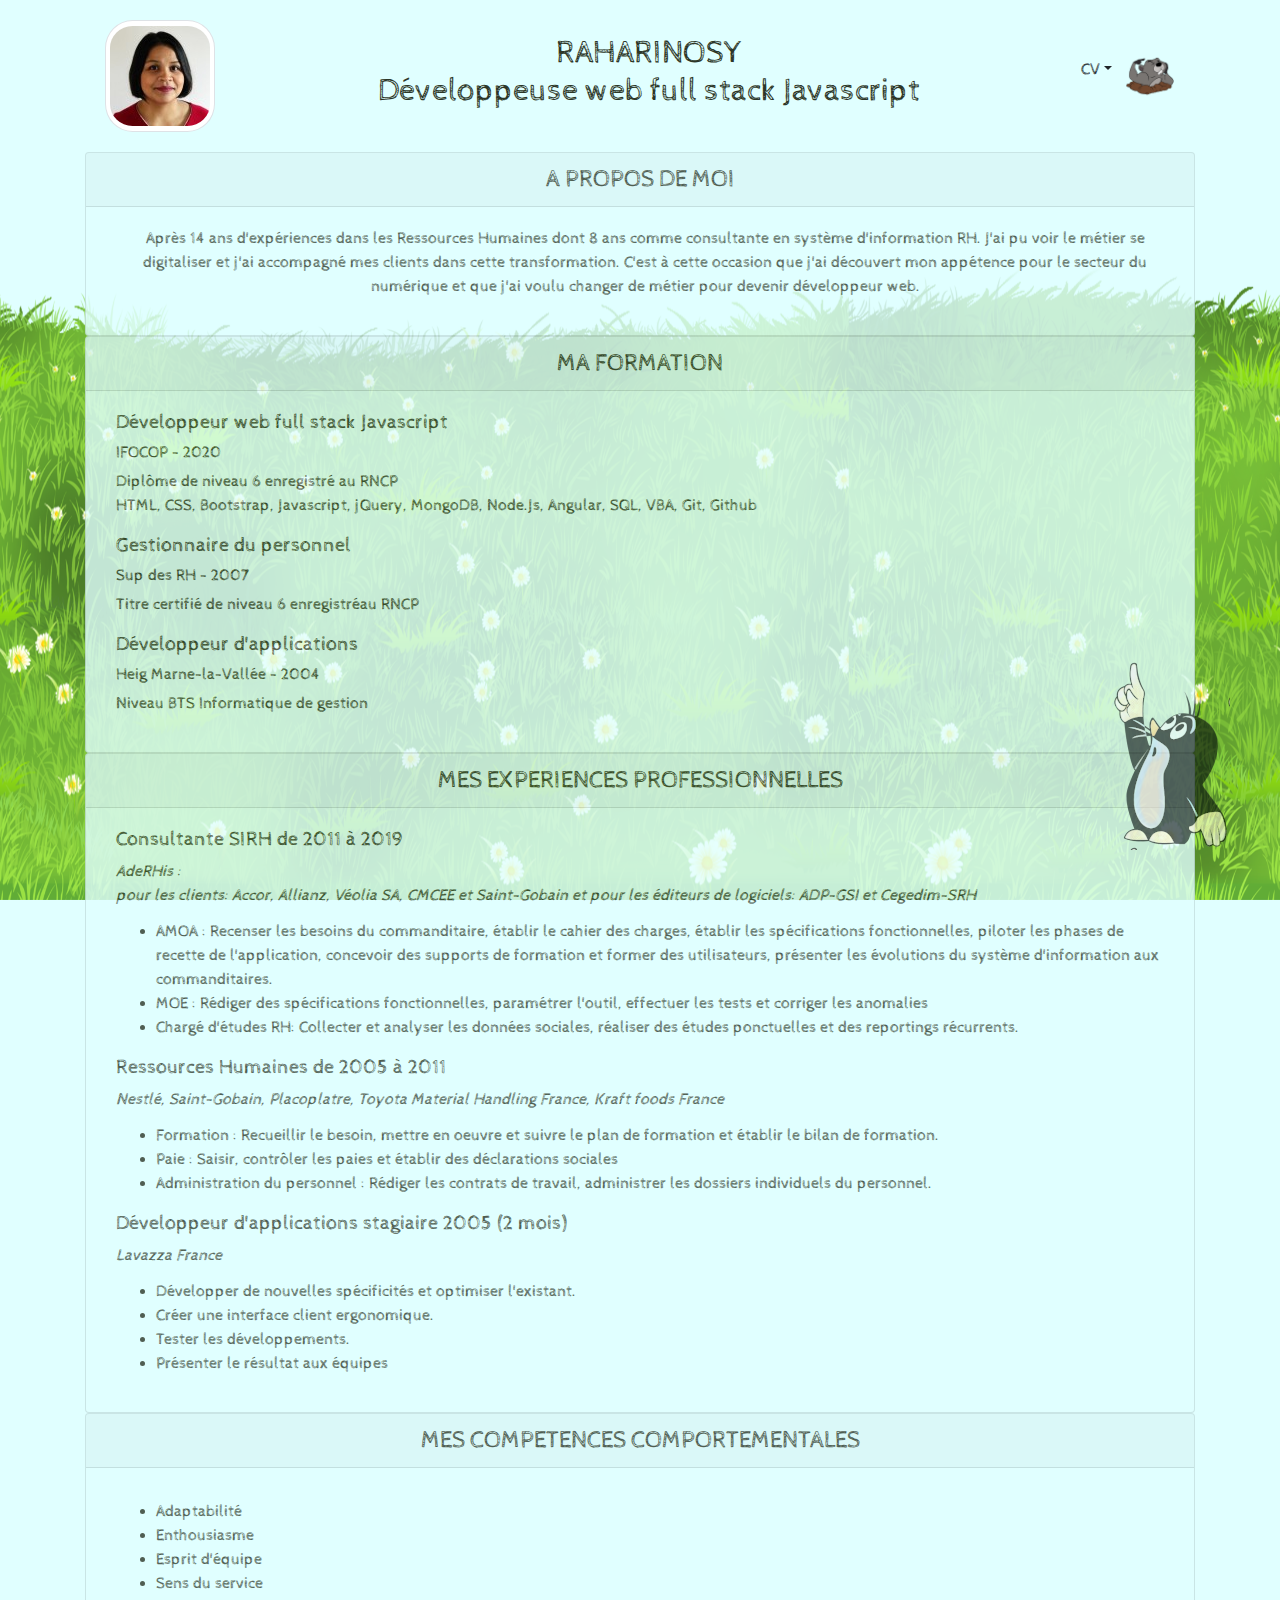
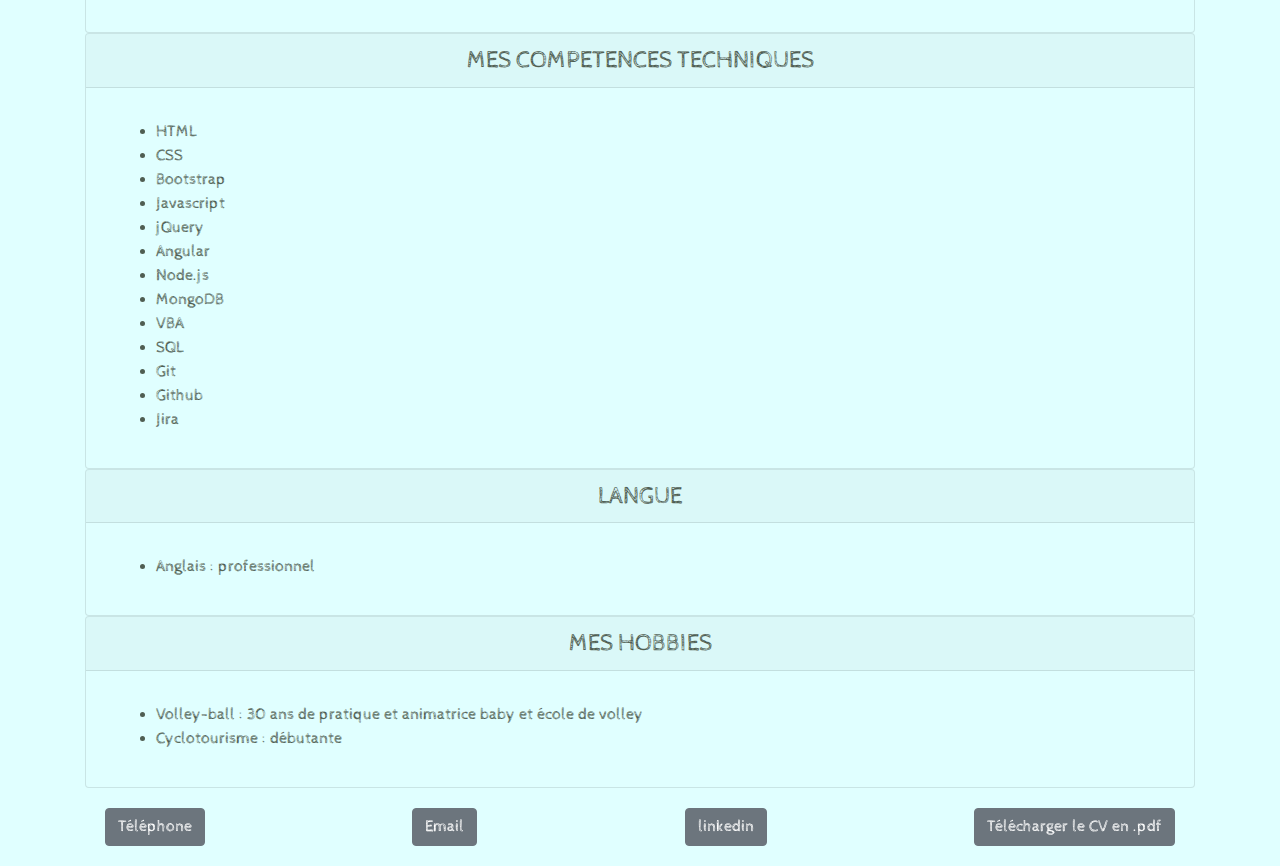
==== cvMichele.html @ b1cad5f1 "ajout scrolltop + maj CV" ====
<!DOCTYPE html>
<html lang="fr">
<head>
    <meta charset="UTF-8">
    <meta name="viewport" content="width=device-width, initial-scale=1.0">
    <title>CV Michèle Raharinosy DIW full stack Javascript</title>
    <!-- chargement CSS -->
    <link rel="stylesheet" href="vendors/bootstrap/css/bootstrap.css">
    <link rel="stylesheet" href="styles.css">
    <link href="https://fonts.googleapis.com/css?family=Cabin+Sketch:400,700&display=swap" rel="stylesheet"> 
    <style>
        .card{
            background-color: lightcyan;
            opacity: 80%;
            width: auto;
        }
        .card-body{
            padding-left: 30px;
        }
        .accordion>.card>.card-header{
            margin-bottom: 12px;
        }
        ul{
            margin-top: 12px;
        }
    </style>
</head>
<body class="cvBody container">
    <header id="cvTop">  
        <nav class="navbar navbar-expand-sm justify-content-between">
            <img src="assets/photo.jpg" id="photoMi" alt="Photo Michèle" class="navbar-brand img-circle img-thumbnail">
            <span class="navbar-text h2 align-top text-center">RAHARINOSY <br>Développeuse web full stack Javascript</span>
                <div class="d-flex">
                    <div class="dropdown">
                            <button type="button" class="btn btn-secondary-outline dropdown-toggle" id="boutonMenuCV" data-toggle="dropdown" aria-haspopup="true" aria-expanded="false">CV</button>
                                <div class="dropdown-menu dropdown-menu-right" aria-labelledby="boutonMenuCV">
                                    <a class="dropdown-item" href="#cvAPropos">A PROPOS</a>
                                    <a class="dropdown-item" href="#cvExperiences">EXPERIENCES</a>
                                    <a class="dropdown-item" href="#cvFormation">FORMATION</a>
                                    <a class="dropdown-item" href="#cvComportement">COMPETENCES COMPORTEMENTALES</a>
                                    <a class="dropdown-item" href="#cvTechniques">COMPETENCES TECHNIQUES</a>
                                    <a class="dropdown-item" href="#cvLangue">LANGUE</a>
                                    <a class="dropdown-item" href="#cvHobbies">HOBBIES</a>
                                </div>
                    </div>
                            <a href="index.html" class="btn link home" title="Page d'accueil"></a>                       
                </div><!--fin div menuNavCv-->
                
        </nav>   
    </header>
    <main>
        <div id="cvAPropos" class="card">
            <h4 class="card-header">A PROPOS DE MOI</h4> 
                <div class="card-body text-center">
                   <p>
                        Après 14 ans d'expériences dans les Ressources Humaines dont 8 ans comme consultante en système d'information RH. J'ai pu voir le métier se digitaliser et j'ai accompagné mes clients dans cette transformation. C'est à cette occasion que j'ai découvert mon appétence pour le secteur du numérique et que j'ai voulu changer de métier pour devenir développeur web. 
                    </p>
                </div><!--Fin card-body A propos-->
        </div><!--fin card A propos-->
        <div id="cvFormation" class="card">
            <h4 class="card-header">MA FORMATION</h4> 
                <div class="card-body">
                    <h5>Développeur web full stack Javascript</h5>
                        <h6>IFOCOP - 2020</h6>
                            <p>
                                Diplôme de niveau 6 enregistré au RNCP <br>
                                HTML, CSS, Bootstrap, Javascript, jQuery, MongoDB, Node.Js, Angular, SQL, VBA, Git, Github 
                            </p> 
                    <h5>Gestionnaire du personnel</h5>
                        <h6>Sup des RH - 2007</h6>
                            <p>
                                Titre certifié de niveau 6 enregistréau RNCP
                            </p>
                    <h5>Développeur d'applications</h5>
                        <h6>Heig Marne-la-Vallée - 2004</h6>
                            <p>
                                Niveau BTS Informatique de gestion
                            </p>
                    </div><!--fin formation-->
                </div><!--fin card-body Formation-->
            
        <div id="cvExperiences"class="card">
            <h4 class="card-header"><a>MES EXPERIENCES PROFESSIONNELLES</a></h4>
                <div class="card-body">
                    <h5>Consultante SIRH de 2011 à 2019</h5>
                        <em>AdeRHis :</em>  <br> 
                        <em>pour les clients: Accor, Allianz, Véolia SA, CMCEE et Saint-Gobain et pour les éditeurs de logiciels: ADP-GSI et Cegedim-SRH</em>
                        <ul>
                            <li>AMOA : Recenser les besoins du commanditaire, établir le cahier des charges, établir les spécifications fonctionnelles, piloter les phases de recette de l'application, concevoir des supports de formation et former des utilisateurs, présenter les évolutions du système d'information aux commanditaires. </li>
                            <li>MOE : Rédiger des spécifications fonctionnelles, paramétrer l'outil, effectuer les tests et corriger les anomalies</li>
                            <li>Chargé d'études RH: Collecter et analyser les données sociales, réaliser des études ponctuelles et des reportings récurrents.</li>
                        </ul>
                    <h5>Ressources Humaines de 2005 à 2011</h5>
                        <em>Nestlé, Saint-Gobain, Placoplatre, Toyota Material Handling France, Kraft foods France</em>
                        <ul>
                            <li>Formation : Recueillir le besoin, mettre en oeuvre et suivre le plan de formation et établir le bilan de formation.</li>
                            <li>Paie : Saisir, contrôler les paies et établir des déclarations sociales</li>
                            <li>Administration du personnel : Rédiger les contrats de travail, administrer les dossiers individuels du personnel.</li>
                        </ul>
                    <h5>Développeur d'applications stagiaire 2005 (2 mois)</h5>
                        <em>Lavazza France</em>
                        <ul>
                            <li>Développer de nouvelles spécificités et optimiser l'existant.</li>
                            <li>Créer une interface client ergonomique.</li>
                            <li>Tester les développements.</li>
                            <li>Présenter le résultat aux équipes</li>
                        </ul>
                </div><!--Fin card-body Experience-->
            </div><!--fin expériences professionnelles-->
        <div id="cvComportement" class="card">
            <h4 class="card-header">MES COMPETENCES COMPORTEMENTALES</h4>
                <div class="card-body">
                    <ul>
                        <li>Adaptabilité</li>
                        <li>Enthousiasme</li>
                        <li>Esprit d'équipe</li>
                        <li>Sens du service</li>
                    </ul>     
                </div><!--Fin card-body Comportement-->
        </div><!--fin compétences comportementales-->
        <div id="cvTechniques" class="card">
            <h4 class="card-header">MES COMPETENCES TECHNIQUES</h4>
                <div class="card-body">
                    <ul>
                        <li>HTML</li>
                        <li>CSS</li>
                        <li>Bootstrap</li>
                        <li>Javascript</li>
                        <li>jQuery</li>
                        <li>Angular</li>
                        <li>Node.js</li>
                        <li>MongoDB</li>
                        <li>VBA</li>
                        <li>SQL</li>
                        <li>Git</li>
                        <li>Github</li>
                        <li>Jira</li>
                    </ul>
                </div><!--Fin card-body technique-->
        </div><!--fin compétences techniques-->
        <div id="cvLangue" class="card">
            <h4 class="card-header">LANGUE</h4>
                <div class="card-body">
                    <ul>
                        <li>Anglais : professionnel</li>
                    </ul>
                </div><!--fin card-body langue-->
        </div><!--fin langue--> 
        <div id="cvHobbies" class="card">
            <h4 class="card-header">MES HOBBIES</h4>
                <div class="card-body">
                    <ul>
                        <li>Volley-ball : 30 ans de pratique et animatrice baby et école de volley</li>
                        <li>Cyclotourisme : débutante</li>
                    </ul>
                </div><!--fin card-body hobbies-->
        </div><!--fin hobbies--> 
    <a class="toTop" id="toTop" href="#cvTop"></a>
    </main>
    <footer>
        <nav class="navbar navbar-expand-sm justify-content-between">
            <a href="+33612273312" class="btn btn-secondary">Téléphone</a>
            <a href="mailto:mraharinosy@gmail.com" class="btn btn-secondary">Email</a>
            <a href="https://www.linkedin.com/in/michèle-raharinosy/" target= "_blank" class="btn btn-secondary">linkedin</a>
            <a href="assets/Raharinosy-Michèle-cvDevJS.pdf" download="" class="btn btn-secondary">Télécharger le CV en .pdf</a>
        </nav>
    </footer>
     <!-- chargement autres doc source -->
     <script src="vendors/jQuery/jquery-3.4.1.js"></script>
     <script src="vendors/bootstrap/js/bootstrap.js"></script>
     <script src="script.js"></script>
     <script>
       
     </script>
</body>
</html>
---- styles.css ----
/* style propre à la page */
body{
    font-family: 'Cabin Sketch', cursive;
    color: rgb(44, 54, 39);
    background-color:lightcyan; 
    background-image: url("assets/paysage.png");
    background-position:  top;
    background-size: cover;
    background-repeat:  round;
    background-origin:  border-box;
    background-clip:  border-box;
    background-attachment: fixed;
    }
a{
    color: #4e4e4e;
    font-family: 'Cabin Sketch', cursive;
}
a:hover{
    color:#b44981;
}
#barreJeu{
    min-height: 325px;
}
.boutonCv.btn-primary {
    color: transparent;
    background-color:transparent;
    border-color: transparent;
  }
  
.boutonCv.btn-primary:hover {
    color: #fff;
    background-color:transparent;
    border-color: #6c757d;
    font-size: x-small;
  }
.card{
    background-color: transparent;
    width: 300px;
}
/* .card-header{
    transition: .3s transform ease-in-out;
}
.card-header .collapsed {
    transform: rotate(90deg);
  } */
.home{
    display: inline-block;
    width: 50px;
    height: 50px;
    vertical-align: middle;
    content: "";
    background: no-repeat center center;
    background-size: 100% 100%;
    background-image: url("assets/taupeHome2.png");
}
h4{
    text-align: center;
}
#espaceJeu{
    margin-top: 50px;
    position: sticky;
}
#contactMe{
    color: #fff;
    font-size: initial;
    font-weight: lighter;
}
#photoMi{
    border-radius: 25%;
}
.jumbotron{
    color:#555555;
    background-color: transparent;
}
.logoTaupe.img-thumbnail{
    padding: 0,9;
    max-width: 30%;
}
.navbar{
    padding: 20px 20px;
}
.navbar-brand{
    white-space: inherit;
}
.navbar-text{
    text-justify: none;
}
.toTop{
    content: "";
    position: fixed;
    bottom: 50px;
    right: 50px;
    width: 116px;
    height: 188px;
    background: url("assets/scrolltop-mini.png");
    opacity: 0.6;

}
.trou{
    position: relative;
    display: inline-block;
    box-sizing: content-box;
    width: 180px;
    height: 134px;
}
.trou img{
    display: block;
    position:  absolute;
    top: 0; 
    left: 0;
    z-index: 20;
}
.trou img.step0 { z-index: 10; }
.trou img.step1 { z-index: 11; }
.trou img.step2 { z-index: 12; }
.trou img.step3 { z-index: 13; }
.trou img.step4 { z-index: 14; }
.trou img.step5 { z-index: 15; }

.anim{
    visibility: hidden;
    transition: visibility 0.10s;
}
.test:hover .anim {
    visibility: visible ;
    }
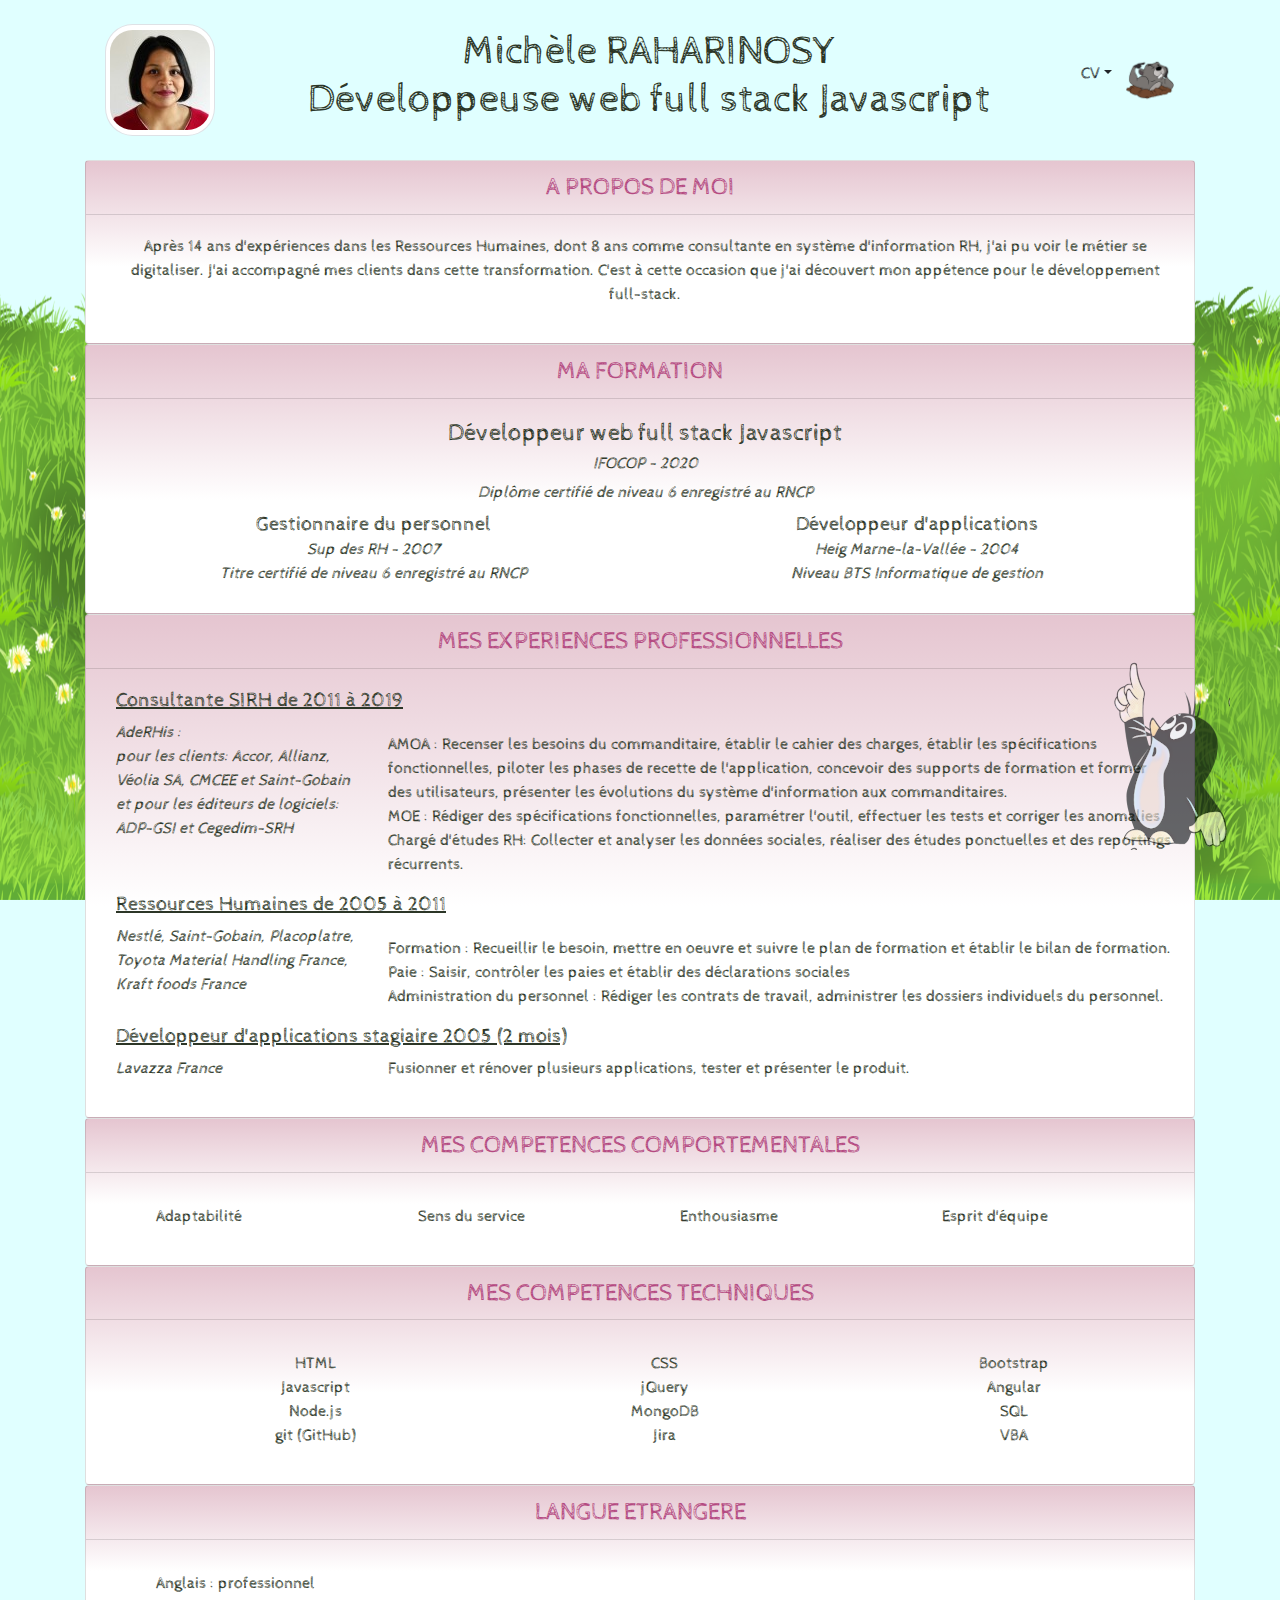
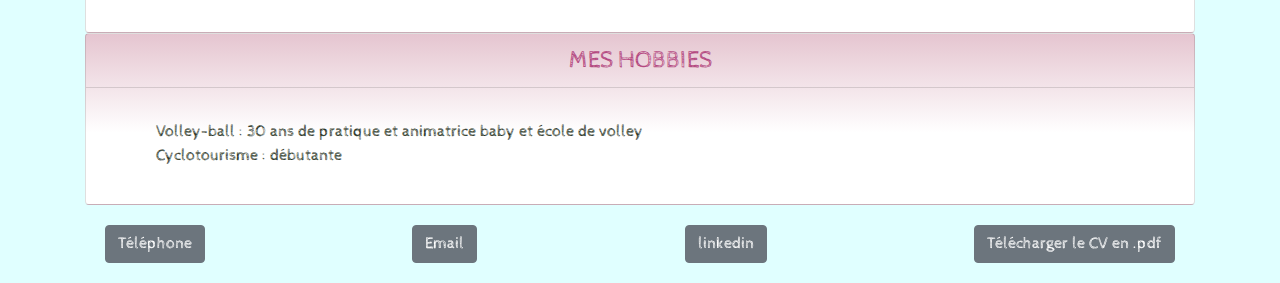
==== commit 402beea8: "maj CV" ====
--- a/cvMichele.html
+++ b/cvMichele.html
@@ -10,8 +10,7 @@
     <link href="https://fonts.googleapis.com/css?family=Cabin+Sketch:400,700&display=swap" rel="stylesheet"> 
     <style>
         .card{
-            background-color: lightcyan;
-            opacity: 80%;
+            background: linear-gradient(0deg, rgba(255,255,255,1) 42%, rgba(229,197,208,1) 100%);
             width: auto;
         }
         .card-body{
@@ -22,149 +21,140 @@
         }
         ul{
             margin-top: 12px;
-        }
+        }     
     </style>
 </head>
 <body class="cvBody container">
-    <header id="cvTop">  
-        <nav class="navbar navbar-expand-sm justify-content-between">
-            <img src="assets/photo.jpg" id="photoMi" alt="Photo Michèle" class="navbar-brand img-circle img-thumbnail">
-            <span class="navbar-text h2 align-top text-center">RAHARINOSY <br>Développeuse web full stack Javascript</span>
-                <div class="d-flex">
-                    <div class="dropdown">
-                            <button type="button" class="btn btn-secondary-outline dropdown-toggle" id="boutonMenuCV" data-toggle="dropdown" aria-haspopup="true" aria-expanded="false">CV</button>
-                                <div class="dropdown-menu dropdown-menu-right" aria-labelledby="boutonMenuCV">
-                                    <a class="dropdown-item" href="#cvAPropos">A PROPOS</a>
-                                    <a class="dropdown-item" href="#cvExperiences">EXPERIENCES</a>
-                                    <a class="dropdown-item" href="#cvFormation">FORMATION</a>
-                                    <a class="dropdown-item" href="#cvComportement">COMPETENCES COMPORTEMENTALES</a>
-                                    <a class="dropdown-item" href="#cvTechniques">COMPETENCES TECHNIQUES</a>
-                                    <a class="dropdown-item" href="#cvLangue">LANGUE</a>
-                                    <a class="dropdown-item" href="#cvHobbies">HOBBIES</a>
+        <header id="cvTop">  
+            <nav class="navbar navbar-expand-sm justify-content-between">
+                <img src="assets/photo.jpg" id="photoMi" alt="Photo Michèle" class="navbar-brand img-circle img-thumbnail">
+                <h1 class="navbar-text align-top text-center">Michèle RAHARINOSY <br>Développeuse web full stack Javascript</h1>
+                    <div class="d-flex">
+                        <div class="dropdown">
+                                <button type="button" class="btn btn-secondary-outline dropdown-toggle" id="boutonMenuCV" data-toggle="dropdown" aria-haspopup="true" aria-expanded="false">CV</button>
+                                    <div class="dropdown-menu dropdown-menu-right" aria-labelledby="boutonMenuCV">
+                                        <a class="dropdown-item" href="#cvAPropos">A PROPOS</a>
+                                        <a class="dropdown-item" href="#cvExperiences">EXPERIENCES</a>
+                                        <a class="dropdown-item" href="#cvFormation">FORMATION</a>
+                                        <a class="dropdown-item" href="#cvComportement">COMPETENCES COMPORTEMENTALES</a>
+                                        <a class="dropdown-item" href="#cvTechniques">COMPETENCES TECHNIQUES</a>
+                                        <a class="dropdown-item" href="#cvLangue">LANGUE</a>
+                                        <a class="dropdown-item" href="#cvHobbies">HOBBIES</a>
+                                    </div>
+                        </div>
+                                <a href="index.html" class="btn link home" title="Page d'accueil"></a>  
+                    </div><!--fin div menuNavCv-->                     
+                </nav> 
+        </header>
+        <main>
+            <div id="cvAPropos" class="card">       
+                <h4 class="card-header">A PROPOS DE MOI</h4>
+                        <div class="card-body text-center">
+                            <p>
+                                Après 14 ans d'expériences dans les Ressources Humaines, dont 8 ans comme consultante en système d'information RH, j'ai pu voir le métier se digitaliser. J'ai accompagné mes clients dans cette transformation. C'est à cette occasion que j'ai découvert mon appétence pour le développement full-stack.</em>  
+                        </p>               
+            </div><!--Fin card-body A propos-->
+            </div><!--fin card A propos-->
+            <div id="cvFormation" class="card">
+                <h4 class="card-header">MA FORMATION</h4> 
+                <div class="card-body row">
+                        <h4 class="col-12 text-center">Développeur web full stack Javascript<br>
+                            <em class="h6">IFOCOP - 2020 <br>Diplôme certifié de niveau 6 enregistré au RNCP</em></h4>
+                        <h4 class="col-6 h5 text-center">Gestionnaire du personnel
+                            <br><em class="h6">Sup des RH - 2007<br>Titre certifié de niveau 6 enregistré au RNCP</em></h4>
+                        <h4 class="col-6 h5 text-center">Développeur d'applications<br>
+                                    <em class="h6">Heig Marne-la-Vallée - 2004<br>Niveau BTS Informatique de gestion</em></h4>
+                </div><!--fin card-body formation-->
+            </div><!--fin card Formation-->
+
+                    <div id="cvExperiences"class="card">
+                        <h4 class="card-header"><a>MES EXPERIENCES PROFESSIONNELLES</a></h4>
+                            <div class="card-body">
+                                <div class="d-flex row">
+                                        <h5 class="col-12">Consultante SIRH de 2011 à 2019</h5>
+                                        <div class="card-body-items col-3">
+                                            <em>AdeRHis :</em>  <br> 
+                                            <em>pour les clients: Accor, Allianz, Véolia SA, CMCEE et Saint-Gobain et pour les éditeurs de logiciels: ADP-GSI et Cegedim-SRH</em>
+                                        </div>
+                                            <ul class="col-9 align-top">
+                                                <li>AMOA : Recenser les besoins du commanditaire, établir le cahier des charges, établir les spécifications fonctionnelles, piloter les phases de recette de l'application, concevoir des supports de formation et former des utilisateurs, présenter les évolutions du système d'information aux commanditaires. </li>
+                                                <li>MOE : Rédiger des spécifications fonctionnelles, paramétrer l'outil, effectuer les tests et corriger les anomalies</li>
+                                                <li>Chargé d'études RH: Collecter et analyser les données sociales, réaliser des études ponctuelles et des reportings récurrents.</li>
+                                            </ul>     
+                                </div><!--fin row consulting-->
+                                <div class="row">
+                                    <h5 class="col-12">Ressources Humaines de 2005 à 2011</h5>
+                                        <em class="col-3">Nestlé, Saint-Gobain, Placoplatre, Toyota Material Handling France, Kraft foods France</em>
+                                        <ul class="col-9">
+                                            <li>Formation : Recueillir le besoin, mettre en oeuvre et suivre le plan de formation et établir le bilan de formation.</li>
+                                            <li>Paie : Saisir, contrôler les paies et établir des déclarations sociales</li>
+                                            <li>Administration du personnel : Rédiger les contrats de travail, administrer les dossiers individuels du personnel.</li>
+                                        </ul>   
+                                </div><!--fin row RH-->
+                                <div class="row">
+                                    <h5 class="col-12">Développeur d'applications stagiaire 2005 (2 mois)</h5>
+                                    <em class="col-3">Lavazza France</em>
+                                        <p class="col-9">Fusionner et rénover plusieurs applications, tester et présenter le produit.</p>
                                 </div>
-                    </div>
-                            <a href="index.html" class="btn link home" title="Page d'accueil"></a>                       
-                </div><!--fin div menuNavCv-->
-                
-        </nav>   
-    </header>
-    <main>
-        <div id="cvAPropos" class="card">
-            <h4 class="card-header">A PROPOS DE MOI</h4> 
-                <div class="card-body text-center">
-                   <p>
-                        Après 14 ans d'expériences dans les Ressources Humaines dont 8 ans comme consultante en système d'information RH. J'ai pu voir le métier se digitaliser et j'ai accompagné mes clients dans cette transformation. C'est à cette occasion que j'ai découvert mon appétence pour le secteur du numérique et que j'ai voulu changer de métier pour devenir développeur web. 
-                    </p>
-                </div><!--Fin card-body A propos-->
-        </div><!--fin card A propos-->
-        <div id="cvFormation" class="card">
-            <h4 class="card-header">MA FORMATION</h4> 
-                <div class="card-body">
-                    <h5>Développeur web full stack Javascript</h5>
-                        <h6>IFOCOP - 2020</h6>
-                            <p>
-                                Diplôme de niveau 6 enregistré au RNCP <br>
-                                HTML, CSS, Bootstrap, Javascript, jQuery, MongoDB, Node.Js, Angular, SQL, VBA, Git, Github 
-                            </p> 
-                    <h5>Gestionnaire du personnel</h5>
-                        <h6>Sup des RH - 2007</h6>
-                            <p>
-                                Titre certifié de niveau 6 enregistréau RNCP
-                            </p>
-                    <h5>Développeur d'applications</h5>
-                        <h6>Heig Marne-la-Vallée - 2004</h6>
-                            <p>
-                                Niveau BTS Informatique de gestion
-                            </p>
-                    </div><!--fin formation-->
-                </div><!--fin card-body Formation-->
-            
-        <div id="cvExperiences"class="card">
-            <h4 class="card-header"><a>MES EXPERIENCES PROFESSIONNELLES</a></h4>
-                <div class="card-body">
-                    <h5>Consultante SIRH de 2011 à 2019</h5>
-                        <em>AdeRHis :</em>  <br> 
-                        <em>pour les clients: Accor, Allianz, Véolia SA, CMCEE et Saint-Gobain et pour les éditeurs de logiciels: ADP-GSI et Cegedim-SRH</em>
+                            </div><!--Fin card-body Experience-->
+                    </div><!--fin expériences professionnelles-->
+            <div id="cvComportement" class="card">
+                <h4 class="card-header">MES COMPETENCES COMPORTEMENTALES</h4>
+                    <div class="card-body">
+                        <ul class="row">
+                                <li class="col-3">Adaptabilité</li>
+                                <li class="col-3">Sens du service</li>
+                                <li class="col-3">Enthousiasme</li>
+                                <li class="col-3">Esprit d'équipe</li>
+                        </ul>
+                    </div><!--Fin card-body Comportement-->
+            </div><!--fin compétences comportementales-->
+            <div id="cvTechniques" class="card">
+                <h4 class="card-header">MES COMPETENCES TECHNIQUES</h4>
+                    <div class="card-body">
+                        <ul class ="row">
+                            <li class="col-4 text-center">HTML</li>
+                            <li class="col-4 text-center">CSS</li>
+                            <li class="col-4 text-center">Bootstrap</li>
+                            <li class="col-4 text-center">Javascript</li>
+                            <li class="col-4 text-center">jQuery</li>
+                            <li class="col-4 text-center">Angular</li>
+                            <li class="col-4 text-center">Node.js</li>
+                            <li class="col-4 text-center">MongoDB</li>
+                            <li class="col-4 text-center">SQL</li>
+                            <li class="col-4 text-center">git (GitHub)</li>
+                            <li class="col-4 text-center">Jira</li>
+                            <li class="col-4 text-center">VBA</li>
+                        </ul>
+                    </div><!--Fin card-body technique-->
+            </div><!--fin compétences techniques-->
+            <div id="cvLangue" class="card">
+                <h4 class="card-header">LANGUE ETRANGERE</h4>
+                    <div class="card-body">
                         <ul>
-                            <li>AMOA : Recenser les besoins du commanditaire, établir le cahier des charges, établir les spécifications fonctionnelles, piloter les phases de recette de l'application, concevoir des supports de formation et former des utilisateurs, présenter les évolutions du système d'information aux commanditaires. </li>
-                            <li>MOE : Rédiger des spécifications fonctionnelles, paramétrer l'outil, effectuer les tests et corriger les anomalies</li>
-                            <li>Chargé d'études RH: Collecter et analyser les données sociales, réaliser des études ponctuelles et des reportings récurrents.</li>
+                            <li>Anglais : professionnel</li>
                         </ul>
-                    <h5>Ressources Humaines de 2005 à 2011</h5>
-                        <em>Nestlé, Saint-Gobain, Placoplatre, Toyota Material Handling France, Kraft foods France</em>
+                    </div><!--fin card-body langue-->
+            </div><!--fin langue--> 
+            <div id="cvHobbies" class="card">
+                <h4 class="card-header">MES HOBBIES</h4>
+                    <div class="card-body">
                         <ul>
-                            <li>Formation : Recueillir le besoin, mettre en oeuvre et suivre le plan de formation et établir le bilan de formation.</li>
-                            <li>Paie : Saisir, contrôler les paies et établir des déclarations sociales</li>
-                            <li>Administration du personnel : Rédiger les contrats de travail, administrer les dossiers individuels du personnel.</li>
+                            <li>Volley-ball : 30 ans de pratique et animatrice baby et école de volley</li>
+                            <li>Cyclotourisme : débutante</li>
                         </ul>
-                    <h5>Développeur d'applications stagiaire 2005 (2 mois)</h5>
-                        <em>Lavazza France</em>
-                        <ul>
-                            <li>Développer de nouvelles spécificités et optimiser l'existant.</li>
-                            <li>Créer une interface client ergonomique.</li>
-                            <li>Tester les développements.</li>
-                            <li>Présenter le résultat aux équipes</li>
-                        </ul>
-                </div><!--Fin card-body Experience-->
-            </div><!--fin expériences professionnelles-->
-        <div id="cvComportement" class="card">
-            <h4 class="card-header">MES COMPETENCES COMPORTEMENTALES</h4>
-                <div class="card-body">
-                    <ul>
-                        <li>Adaptabilité</li>
-                        <li>Enthousiasme</li>
-                        <li>Esprit d'équipe</li>
-                        <li>Sens du service</li>
-                    </ul>     
-                </div><!--Fin card-body Comportement-->
-        </div><!--fin compétences comportementales-->
-        <div id="cvTechniques" class="card">
-            <h4 class="card-header">MES COMPETENCES TECHNIQUES</h4>
-                <div class="card-body">
-                    <ul>
-                        <li>HTML</li>
-                        <li>CSS</li>
-                        <li>Bootstrap</li>
-                        <li>Javascript</li>
-                        <li>jQuery</li>
-                        <li>Angular</li>
-                        <li>Node.js</li>
-                        <li>MongoDB</li>
-                        <li>VBA</li>
-                        <li>SQL</li>
-                        <li>Git</li>
-                        <li>Github</li>
-                        <li>Jira</li>
-                    </ul>
-                </div><!--Fin card-body technique-->
-        </div><!--fin compétences techniques-->
-        <div id="cvLangue" class="card">
-            <h4 class="card-header">LANGUE</h4>
-                <div class="card-body">
-                    <ul>
-                        <li>Anglais : professionnel</li>
-                    </ul>
-                </div><!--fin card-body langue-->
-        </div><!--fin langue--> 
-        <div id="cvHobbies" class="card">
-            <h4 class="card-header">MES HOBBIES</h4>
-                <div class="card-body">
-                    <ul>
-                        <li>Volley-ball : 30 ans de pratique et animatrice baby et école de volley</li>
-                        <li>Cyclotourisme : débutante</li>
-                    </ul>
-                </div><!--fin card-body hobbies-->
-        </div><!--fin hobbies--> 
-    <a class="toTop" id="toTop" href="#cvTop"></a>
-    </main>
-    <footer>
-        <nav class="navbar navbar-expand-sm justify-content-between">
-            <a href="+33612273312" class="btn btn-secondary">Téléphone</a>
-            <a href="mailto:mraharinosy@gmail.com" class="btn btn-secondary">Email</a>
-            <a href="https://www.linkedin.com/in/michèle-raharinosy/" target= "_blank" class="btn btn-secondary">linkedin</a>
-            <a href="assets/Raharinosy-Michèle-cvDevJS.pdf" download="" class="btn btn-secondary">Télécharger le CV en .pdf</a>
-        </nav>
-    </footer>
+                    </div><!--fin card-body hobbies-->
+            </div><!--fin hobbies--> 
+        <a class="toTop" id="toTop" href="#cvTop"></a>
+        </main>
+        <footer>
+            <nav class="navbar navbar-expand-sm justify-content-between">
+                <a href="+33612273312" class="btn btn-secondary">Téléphone</a>
+                <a href="mailto:mraharinosy@gmail.com" class="btn btn-secondary">Email</a>
+                <a href="https://www.linkedin.com/in/michèle-raharinosy/" target= "_blank" class="btn btn-secondary">linkedin</a>
+                <a href="assets/Raharinosy-Michèle-cvDevJS.pdf" download="" class="btn btn-secondary">Télécharger le CV en .pdf</a>
+            </nav>
+        </footer>
      <!-- chargement autres doc source -->
      <script src="vendors/jQuery/jquery-3.4.1.js"></script>
      <script src="vendors/bootstrap/js/bootstrap.js"></script>
--- a/styles.css
+++ b/styles.css
@@ -37,12 +37,17 @@
     background-color: transparent;
     width: 300px;
 }
-/* .card-header{
-    transition: .3s transform ease-in-out;
+h5{
+    text-decoration: underline;
 }
-.card-header .collapsed {
-    transform: rotate(90deg);
-  } */
+.card-body-items{
+    align-items: stretch;
+}
+.card-header{
+    color:#b44981;
+    background-color:transparent;
+
+}
 .home{
     display: inline-block;
     width: 50px;
@@ -71,6 +76,9 @@
 .jumbotron{
     color:#555555;
     background-color: transparent;
+}
+ul li{
+    list-style: none;
 }
 .logoTaupe.img-thumbnail{
     padding: 0,9;
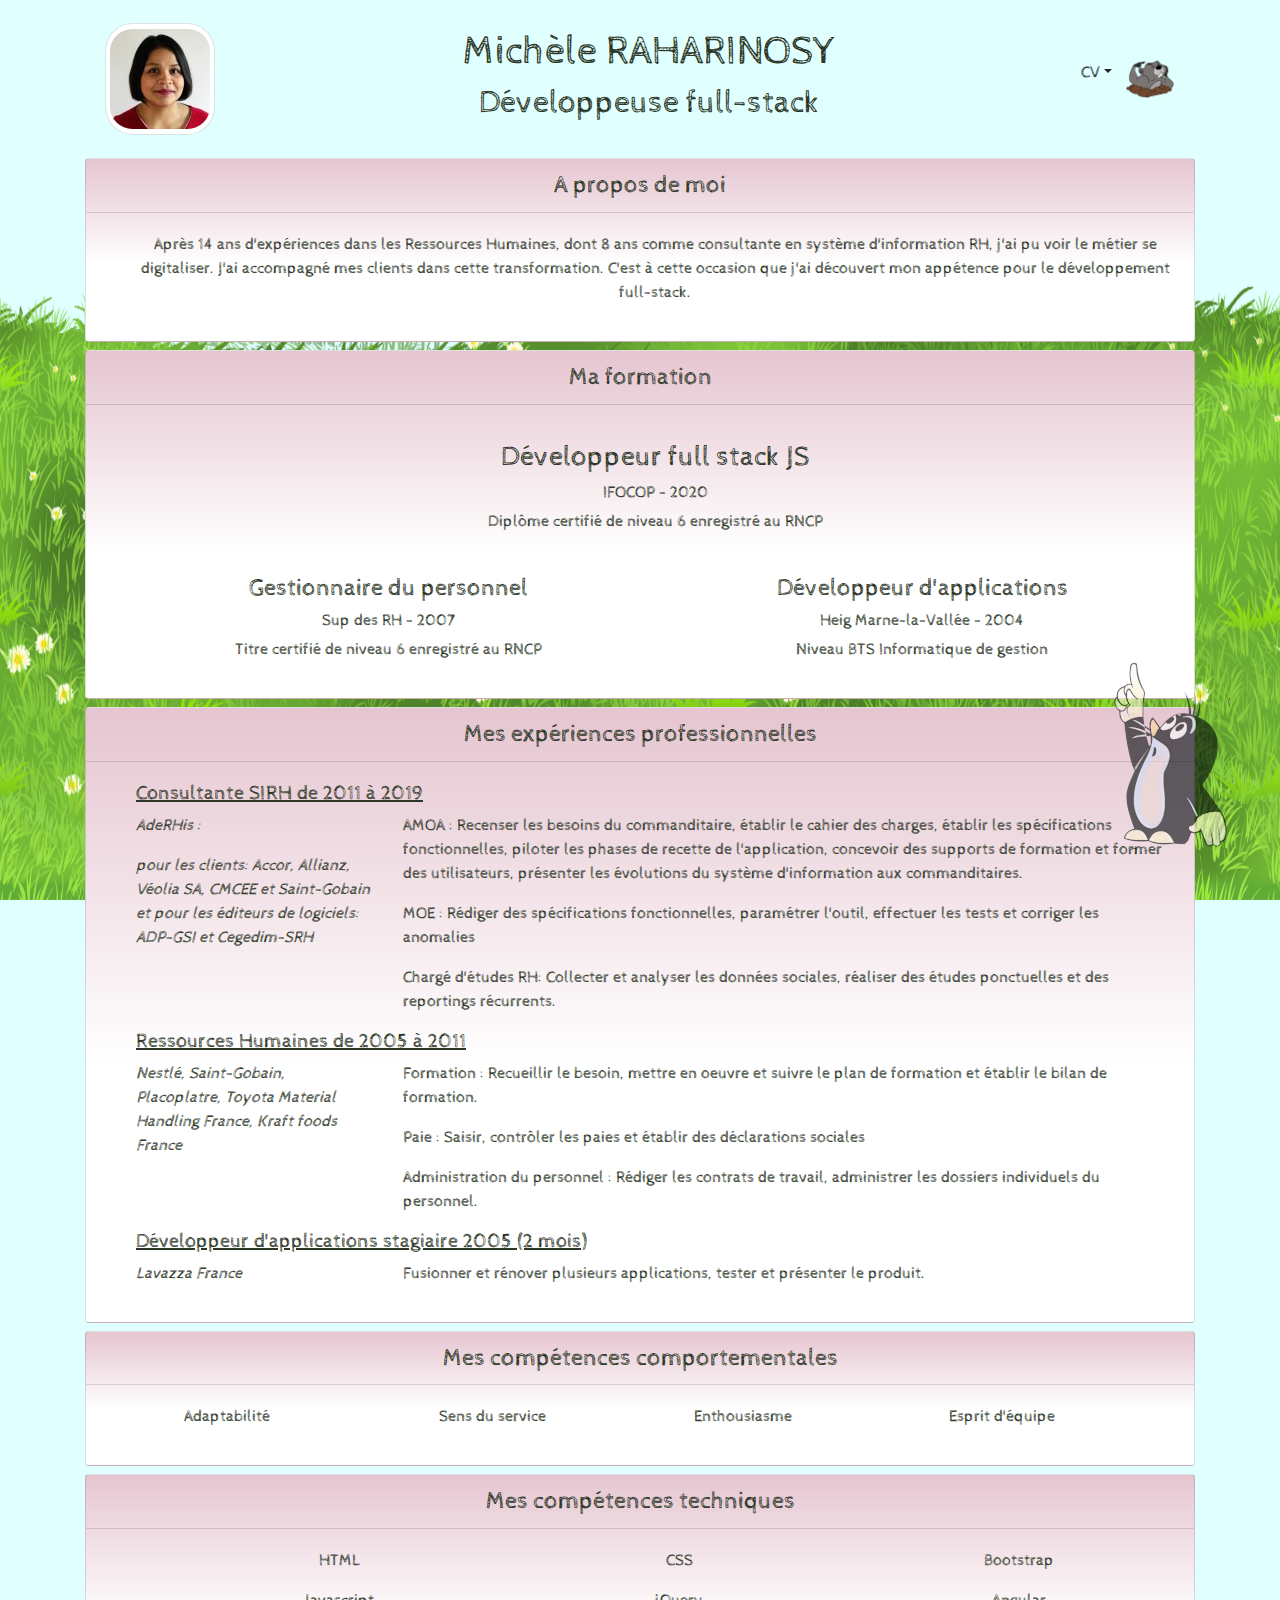
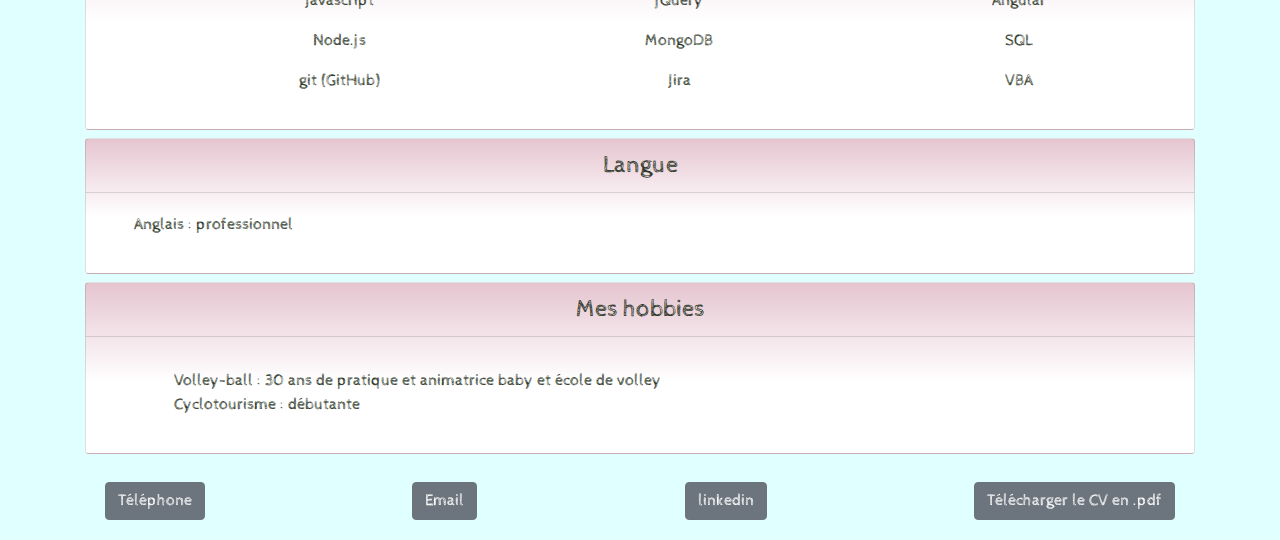
==== commit b6b9f1a2: "nettoyage code CV" ====
--- a/cvMichele.html
+++ b/cvMichele.html
@@ -12,12 +12,10 @@
         .card{
             background: linear-gradient(0deg, rgba(255,255,255,1) 42%, rgba(229,197,208,1) 100%);
             width: auto;
+            margin-bottom: 0.5rem;
         }
         .card-body{
-            padding-left: 30px;
-        }
-        .accordion>.card>.card-header{
-            margin-bottom: 12px;
+            padding-left: 50px;
         }
         ul{
             margin-top: 12px;
@@ -28,7 +26,10 @@
         <header id="cvTop">  
             <nav class="navbar navbar-expand-sm justify-content-between">
                 <img src="assets/photo.jpg" id="photoMi" alt="Photo Michèle" class="navbar-brand img-circle img-thumbnail">
-                <h1 class="navbar-text align-top text-center">Michèle RAHARINOSY <br>Développeuse web full stack Javascript</h1>
+                <div class="navbar-text align-top text-center">
+                    <h1 >Michèle RAHARINOSY</h1>
+                    <h2>Développeuse full-stack</h2>
+                </div>
                     <div class="d-flex">
                         <div class="dropdown">
                                 <button type="button" class="btn btn-secondary-outline dropdown-toggle" id="boutonMenuCV" data-toggle="dropdown" aria-haspopup="true" aria-expanded="false">CV</button>
@@ -48,48 +49,60 @@
         </header>
         <main>
             <div id="cvAPropos" class="card">       
-                <h4 class="card-header">A PROPOS DE MOI</h4>
+                <h4 class="card-header">A propos de moi</h4>
                         <div class="card-body text-center">
                             <p>
-                                Après 14 ans d'expériences dans les Ressources Humaines, dont 8 ans comme consultante en système d'information RH, j'ai pu voir le métier se digitaliser. J'ai accompagné mes clients dans cette transformation. C'est à cette occasion que j'ai découvert mon appétence pour le développement full-stack.</em>  
-                        </p>               
+                                Après 14 ans d'expériences dans les Ressources Humaines, dont 8 ans comme consultante en système d'information RH, j'ai pu voir le métier se digitaliser. J'ai accompagné mes clients dans cette transformation. C'est à cette occasion que j'ai découvert mon appétence pour le développement full-stack. 
+                            </p>               
             </div><!--Fin card-body A propos-->
             </div><!--fin card A propos-->
             <div id="cvFormation" class="card">
-                <h4 class="card-header">MA FORMATION</h4> 
+                <h4 class="card-header">Ma formation</h4> 
                 <div class="card-body row">
-                        <h4 class="col-12 text-center">Développeur web full stack Javascript<br>
-                            <em class="h6">IFOCOP - 2020 <br>Diplôme certifié de niveau 6 enregistré au RNCP</em></h4>
-                        <h4 class="col-6 h5 text-center">Gestionnaire du personnel
-                            <br><em class="h6">Sup des RH - 2007<br>Titre certifié de niveau 6 enregistré au RNCP</em></h4>
-                        <h4 class="col-6 h5 text-center">Développeur d'applications<br>
-                                    <em class="h6">Heig Marne-la-Vallée - 2004<br>Niveau BTS Informatique de gestion</em></h4>
+                        <div class="col-12 text-center">
+                            <p>
+                                <h3 >Développeur full stack JS</h3>
+                                <h6>IFOCOP - 2020 </h6>
+                                <p>Diplôme certifié de niveau 6 enregistré au RNCP</p>
+                            </p>
+                        </div>
+                        <div class="col-6 text-center pt-4">
+                            <h4 >Gestionnaire du personnel</h4>
+                            <h6>Sup des RH - 2007</h6>
+                            <p>Titre certifié de niveau 6 enregistré au RNCP</p>
+                        </div>
+                        <div class="col-6 text-center pt-4">
+                            <h4 >Développeur d'applications</h4>
+                            <h6>Heig Marne-la-Vallée - 2004</h6>
+                            <p>Niveau BTS Informatique de gestion</p>
+                        </div>
+                        
                 </div><!--fin card-body formation-->
             </div><!--fin card Formation-->
 
                     <div id="cvExperiences"class="card">
-                        <h4 class="card-header"><a>MES EXPERIENCES PROFESSIONNELLES</a></h4>
+                        <h4 class="card-header">Mes expériences professionnelles</h4>
                             <div class="card-body">
-                                <div class="d-flex row">
+                                <div class="row">
                                         <h5 class="col-12">Consultante SIRH de 2011 à 2019</h5>
                                         <div class="card-body-items col-3">
-                                            <em>AdeRHis :</em>  <br> 
-                                            <em>pour les clients: Accor, Allianz, Véolia SA, CMCEE et Saint-Gobain et pour les éditeurs de logiciels: ADP-GSI et Cegedim-SRH</em>
+                                            <p><em>AdeRHis :</em></p>
+                                            <p><em>pour les clients: Accor, Allianz, Véolia SA, CMCEE et Saint-Gobain et pour les éditeurs de logiciels: ADP-GSI et Cegedim-SRH</em></p>
                                         </div>
-                                            <ul class="col-9 align-top">
-                                                <li>AMOA : Recenser les besoins du commanditaire, établir le cahier des charges, établir les spécifications fonctionnelles, piloter les phases de recette de l'application, concevoir des supports de formation et former des utilisateurs, présenter les évolutions du système d'information aux commanditaires. </li>
-                                                <li>MOE : Rédiger des spécifications fonctionnelles, paramétrer l'outil, effectuer les tests et corriger les anomalies</li>
-                                                <li>Chargé d'études RH: Collecter et analyser les données sociales, réaliser des études ponctuelles et des reportings récurrents.</li>
-                                            </ul>     
+                                            <div class="card-body-items col-9">
+                                                <p>AMOA : Recenser les besoins du commanditaire, établir le cahier des charges, établir les spécifications fonctionnelles, piloter les phases de recette de l'application, concevoir des supports de formation et former des utilisateurs, présenter les évolutions du système d'information aux commanditaires. </p>
+                                                <p>MOE : Rédiger des spécifications fonctionnelles, paramétrer l'outil, effectuer les tests et corriger les anomalies</p>
+                                                <p>Chargé d'études RH: Collecter et analyser les données sociales, réaliser des études ponctuelles et des reportings récurrents.</p>
+                                            </div>     
                                 </div><!--fin row consulting-->
                                 <div class="row">
                                     <h5 class="col-12">Ressources Humaines de 2005 à 2011</h5>
-                                        <em class="col-3">Nestlé, Saint-Gobain, Placoplatre, Toyota Material Handling France, Kraft foods France</em>
-                                        <ul class="col-9">
-                                            <li>Formation : Recueillir le besoin, mettre en oeuvre et suivre le plan de formation et établir le bilan de formation.</li>
-                                            <li>Paie : Saisir, contrôler les paies et établir des déclarations sociales</li>
-                                            <li>Administration du personnel : Rédiger les contrats de travail, administrer les dossiers individuels du personnel.</li>
-                                        </ul>   
+                                        <em class="card-body-items col-3">Nestlé, Saint-Gobain, Placoplatre, Toyota Material Handling France, Kraft foods France</em>
+                                        <div class="card-body-items col-9">
+                                            <p>Formation : Recueillir le besoin, mettre en oeuvre et suivre le plan de formation et établir le bilan de formation.</p>
+                                            <p>Paie : Saisir, contrôler les paies et établir des déclarations sociales</p>
+                                            <p>Administration du personnel : Rédiger les contrats de travail, administrer les dossiers individuels du personnel.</p>
+                                        </div>   
                                 </div><!--fin row RH-->
                                 <div class="row">
                                     <h5 class="col-12">Développeur d'applications stagiaire 2005 (2 mois)</h5>
@@ -99,46 +112,44 @@
                             </div><!--Fin card-body Experience-->
                     </div><!--fin expériences professionnelles-->
             <div id="cvComportement" class="card">
-                <h4 class="card-header">MES COMPETENCES COMPORTEMENTALES</h4>
+                <h4 class="card-header">Mes compétences comportementales</h4>
                     <div class="card-body">
-                        <ul class="row">
-                                <li class="col-3">Adaptabilité</li>
-                                <li class="col-3">Sens du service</li>
-                                <li class="col-3">Enthousiasme</li>
-                                <li class="col-3">Esprit d'équipe</li>
-                        </ul>
+                        <div class="row pl-5">
+                                <p class="col-3">Adaptabilité</p>
+                                <p class="col-3">Sens du service</p>
+                                <p class="col-3">Enthousiasme</p>
+                                <p class="col-3">Esprit d'équipe</p>
+                        </div>
                     </div><!--Fin card-body Comportement-->
             </div><!--fin compétences comportementales-->
             <div id="cvTechniques" class="card">
-                <h4 class="card-header">MES COMPETENCES TECHNIQUES</h4>
+                <h4 class="card-header">Mes compétences techniques</h4>
                     <div class="card-body">
-                        <ul class ="row">
-                            <li class="col-4 text-center">HTML</li>
-                            <li class="col-4 text-center">CSS</li>
-                            <li class="col-4 text-center">Bootstrap</li>
-                            <li class="col-4 text-center">Javascript</li>
-                            <li class="col-4 text-center">jQuery</li>
-                            <li class="col-4 text-center">Angular</li>
-                            <li class="col-4 text-center">Node.js</li>
-                            <li class="col-4 text-center">MongoDB</li>
-                            <li class="col-4 text-center">SQL</li>
-                            <li class="col-4 text-center">git (GitHub)</li>
-                            <li class="col-4 text-center">Jira</li>
-                            <li class="col-4 text-center">VBA</li>
-                        </ul>
+                        <div class ="row pl-5">
+                            <p class="col-4 text-center">HTML</p>
+                            <p class="col-4 text-center">CSS</p>
+                            <p class="col-4 text-center">Bootstrap</p>
+                            <p class="col-4 text-center">Javascript</p>
+                            <p class="col-4 text-center">jQuery</p>
+                            <p class="col-4 text-center">Angular</p>
+                            <p class="col-4 text-center">Node.js</p>
+                            <p class="col-4 text-center">MongoDB</p>
+                            <p class="col-4 text-center">SQL</p>
+                            <p class="col-4 text-center">git (GitHub)</p>
+                            <p class="col-4 text-center">Jira</p>
+                            <p class="col-4 text-center">VBA</p>
+                        </div>
                     </div><!--Fin card-body technique-->
             </div><!--fin compétences techniques-->
             <div id="cvLangue" class="card">
-                <h4 class="card-header">LANGUE ETRANGERE</h4>
-                    <div class="card-body">
-                        <ul>
-                            <li>Anglais : professionnel</li>
-                        </ul>
+                <h4 class="card-header">Langue</h4>
+                    <div class="card-body pl-5">
+                        <p>Anglais : professionnel </p>
                     </div><!--fin card-body langue-->
             </div><!--fin langue--> 
             <div id="cvHobbies" class="card">
-                <h4 class="card-header">MES HOBBIES</h4>
-                    <div class="card-body">
+                <h4 class="card-header">Mes hobbies</h4>
+                    <div class="card-body pl-5">
                         <ul>
                             <li>Volley-ball : 30 ans de pratique et animatrice baby et école de volley</li>
                             <li>Cyclotourisme : débutante</li>
--- a/styles.css
+++ b/styles.css
@@ -44,7 +44,6 @@
     align-items: stretch;
 }
 .card-header{
-    color:#b44981;
     background-color:transparent;
 
 }
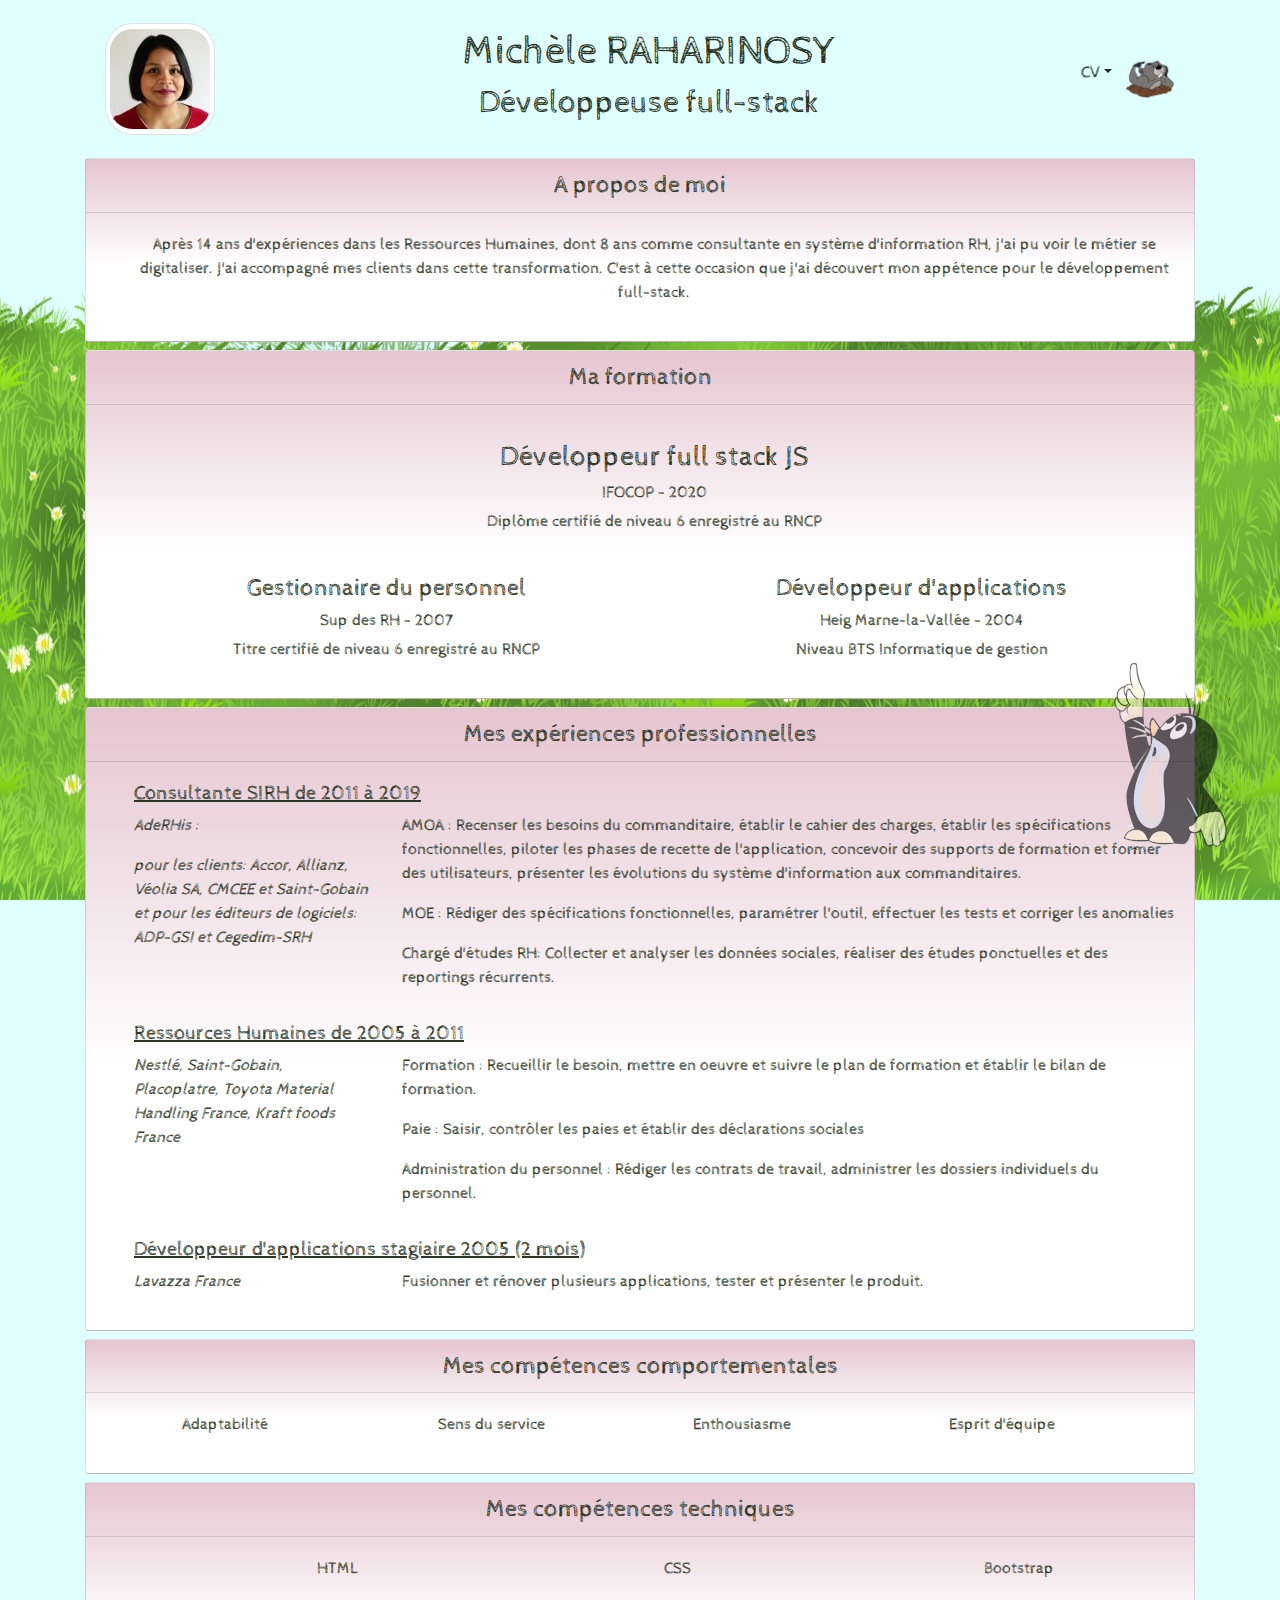
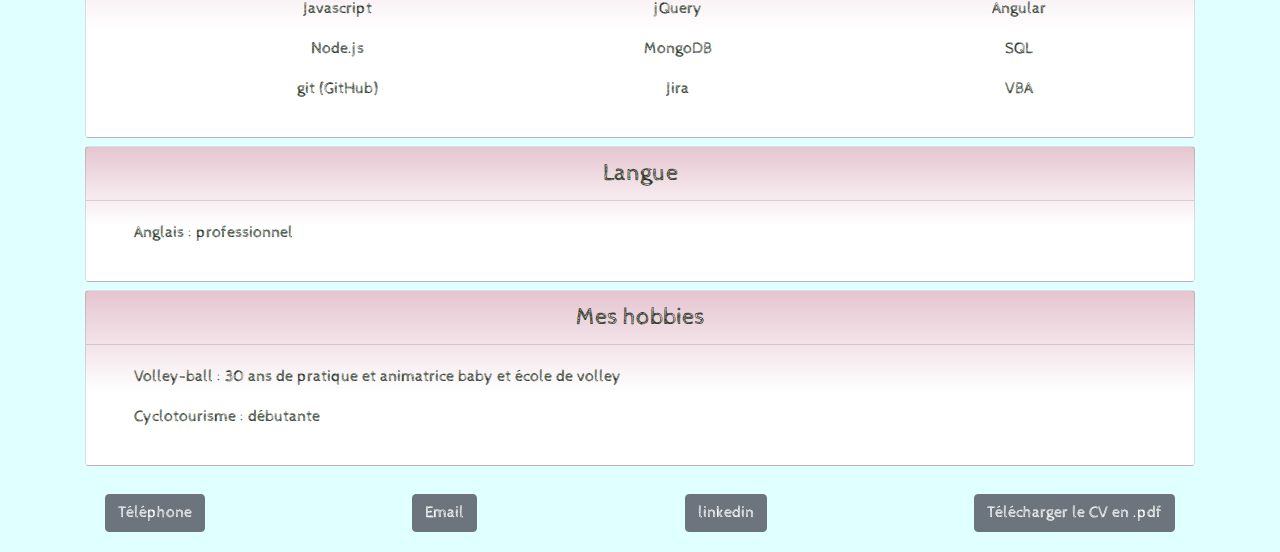
==== commit 8f1258ee: "padding margin CV" ====
--- a/cvMichele.html
+++ b/cvMichele.html
@@ -15,11 +15,9 @@
             margin-bottom: 0.5rem;
         }
         .card-body{
-            padding-left: 50px;
+            padding-left: 3rem;
         }
-        ul{
-            margin-top: 12px;
-        }     
+
     </style>
 </head>
 <body class="cvBody container">
@@ -96,7 +94,7 @@
                                             </div>     
                                 </div><!--fin row consulting-->
                                 <div class="row">
-                                    <h5 class="col-12">Ressources Humaines de 2005 à 2011</h5>
+                                    <h5 class="col-12 mt-3">Ressources Humaines de 2005 à 2011</h5>
                                         <em class="card-body-items col-3">Nestlé, Saint-Gobain, Placoplatre, Toyota Material Handling France, Kraft foods France</em>
                                         <div class="card-body-items col-9">
                                             <p>Formation : Recueillir le besoin, mettre en oeuvre et suivre le plan de formation et établir le bilan de formation.</p>
@@ -105,7 +103,7 @@
                                         </div>   
                                 </div><!--fin row RH-->
                                 <div class="row">
-                                    <h5 class="col-12">Développeur d'applications stagiaire 2005 (2 mois)</h5>
+                                    <h5 class="col-12 mt-3">Développeur d'applications stagiaire 2005 (2 mois)</h5>
                                     <em class="col-3">Lavazza France</em>
                                         <p class="col-9">Fusionner et rénover plusieurs applications, tester et présenter le produit.</p>
                                 </div>
@@ -143,17 +141,15 @@
             </div><!--fin compétences techniques-->
             <div id="cvLangue" class="card">
                 <h4 class="card-header">Langue</h4>
-                    <div class="card-body pl-5">
+                    <div class="card-body">
                         <p>Anglais : professionnel </p>
                     </div><!--fin card-body langue-->
             </div><!--fin langue--> 
             <div id="cvHobbies" class="card">
                 <h4 class="card-header">Mes hobbies</h4>
-                    <div class="card-body pl-5">
-                        <ul>
-                            <li>Volley-ball : 30 ans de pratique et animatrice baby et école de volley</li>
-                            <li>Cyclotourisme : débutante</li>
-                        </ul>
+                    <div class="card-body">
+                            <p>Volley-ball : 30 ans de pratique et animatrice baby et école de volley</p>
+                            <p>Cyclotourisme : débutante</p>
                     </div><!--fin card-body hobbies-->
             </div><!--fin hobbies--> 
         <a class="toTop" id="toTop" href="#cvTop"></a>
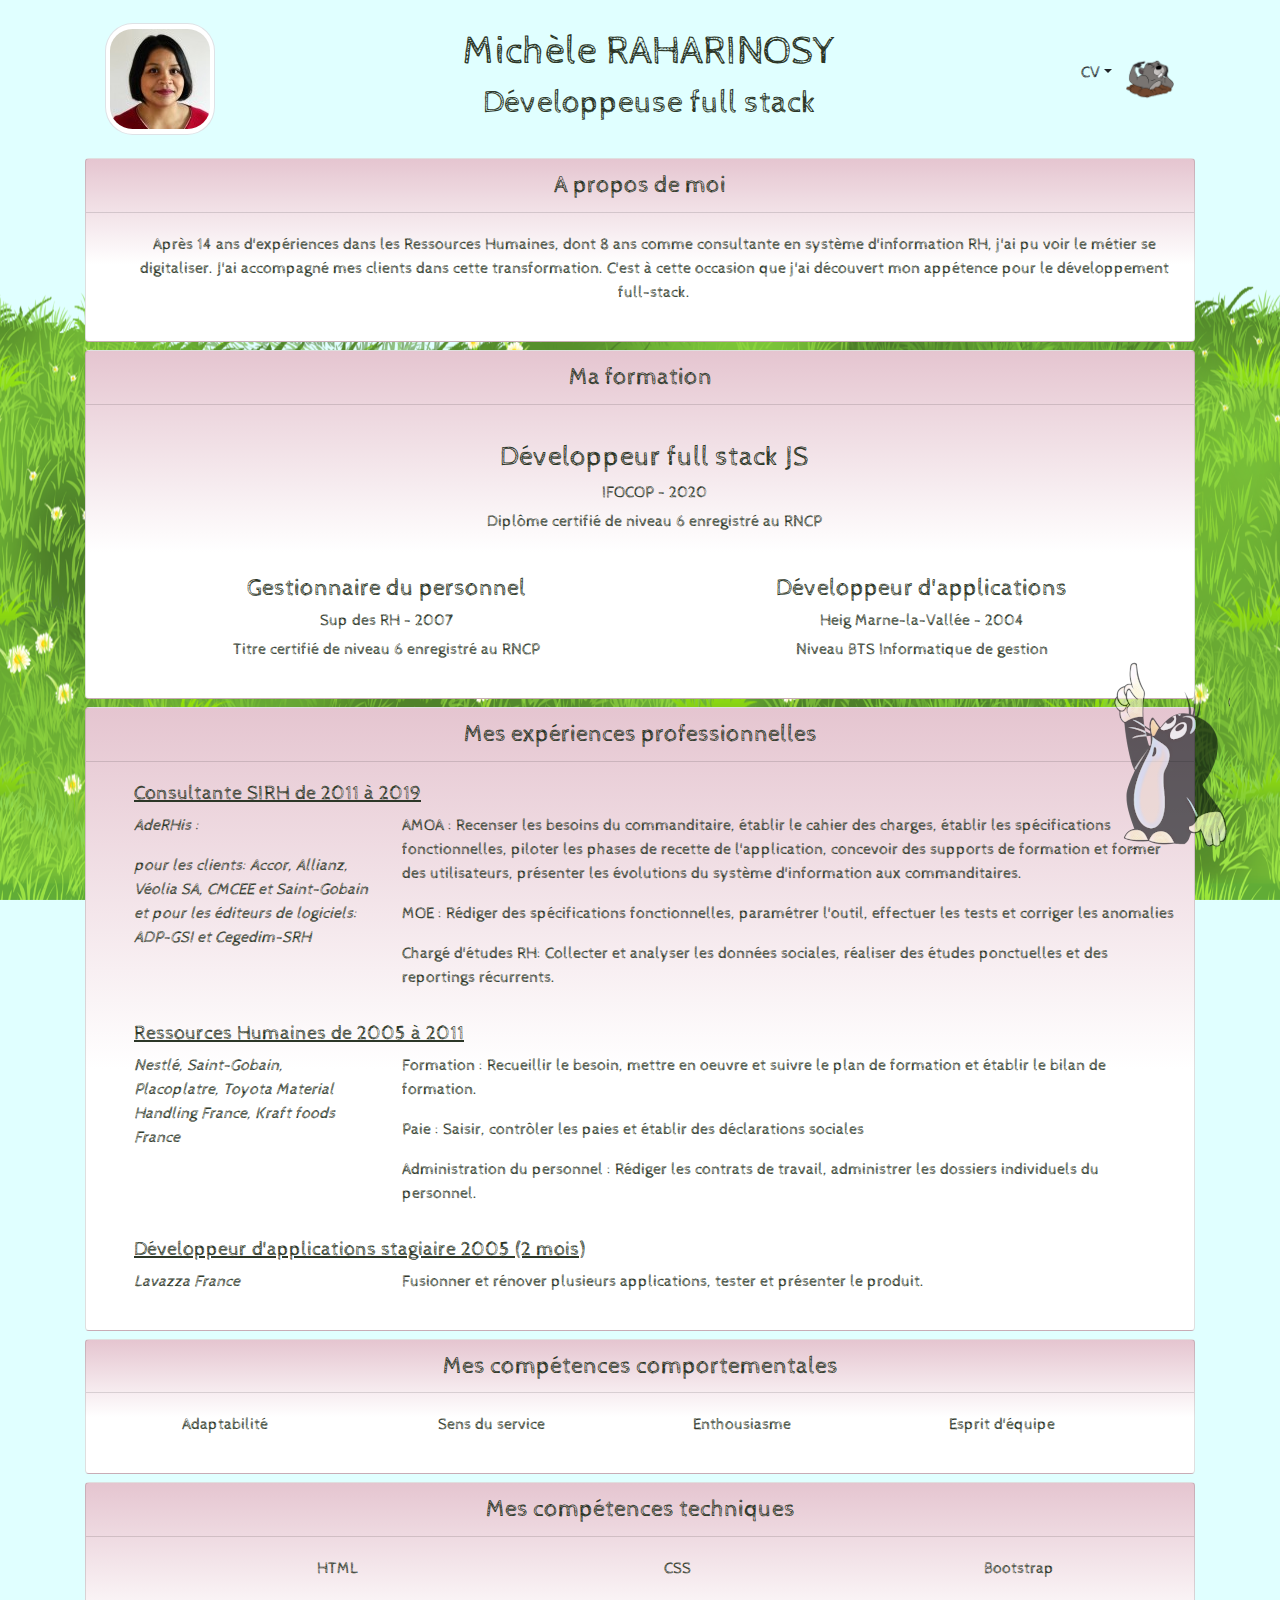
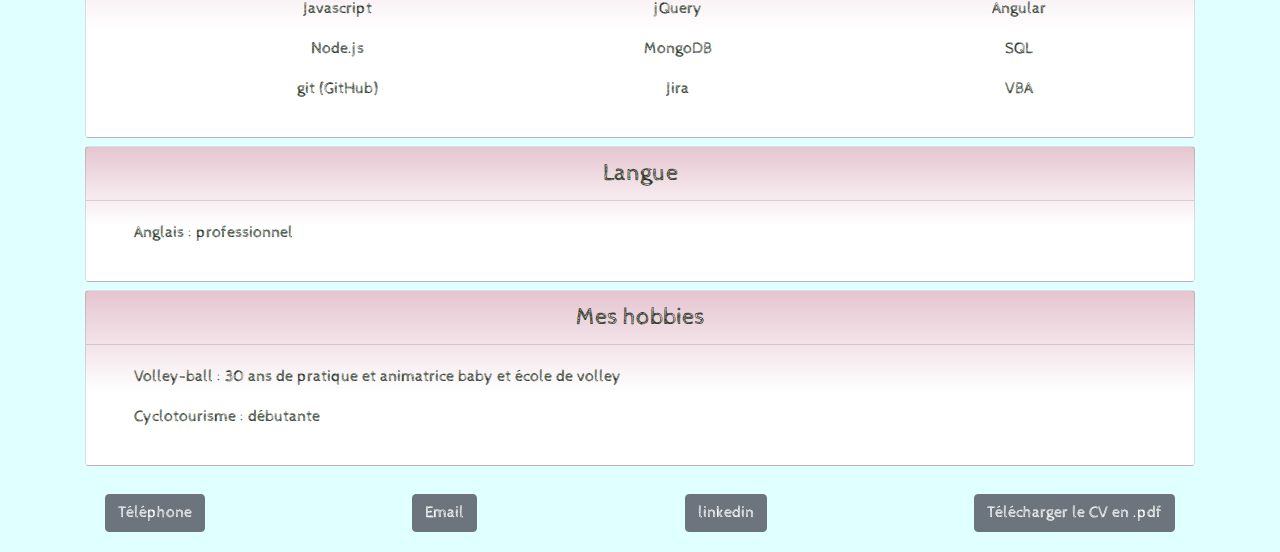
==== commit 635142e2: "modif titre CV" ====
--- a/cvMichele.html
+++ b/cvMichele.html
@@ -26,7 +26,7 @@
                 <img src="assets/photo.jpg" id="photoMi" alt="Photo Michèle" class="navbar-brand img-circle img-thumbnail">
                 <div class="navbar-text align-top text-center">
                     <h1 >Michèle RAHARINOSY</h1>
-                    <h2>Développeuse full-stack</h2>
+                    <h2>Développeuse full stack</h2>
                 </div>
                     <div class="d-flex">
                         <div class="dropdown">
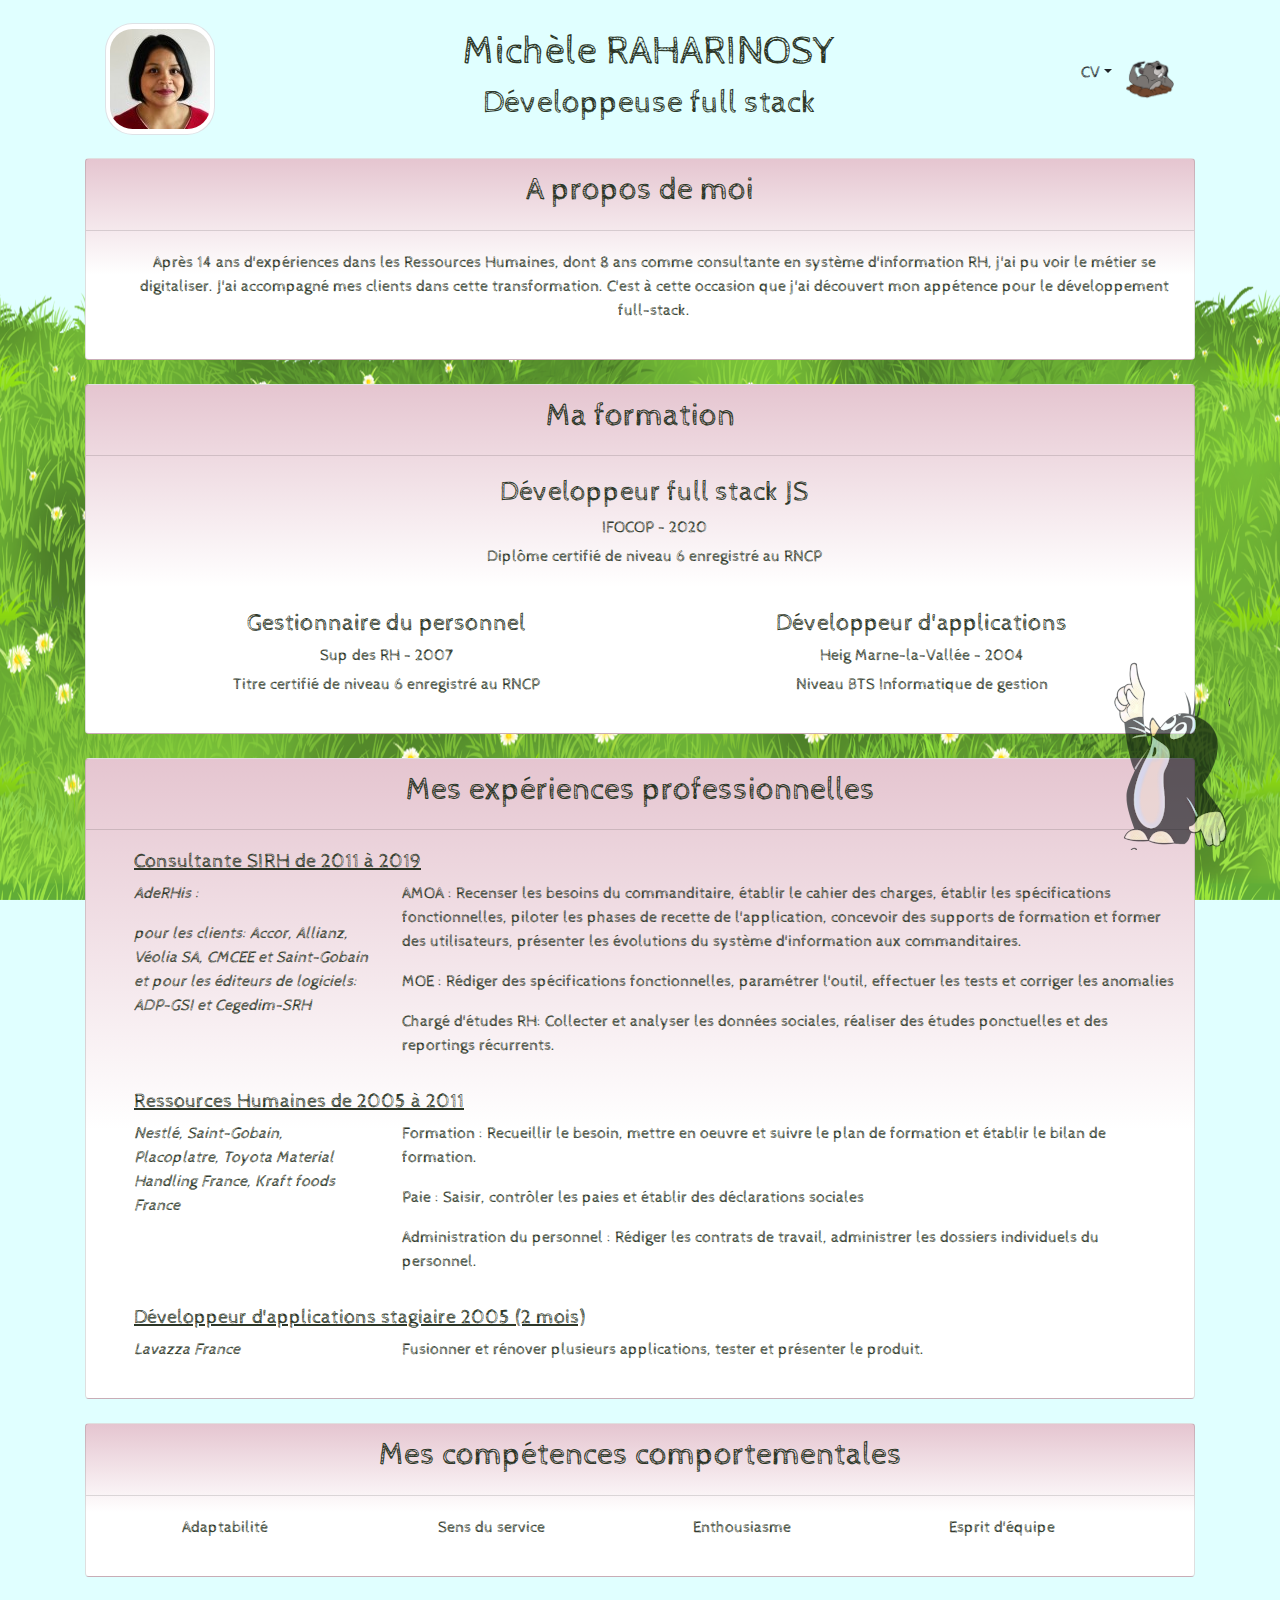
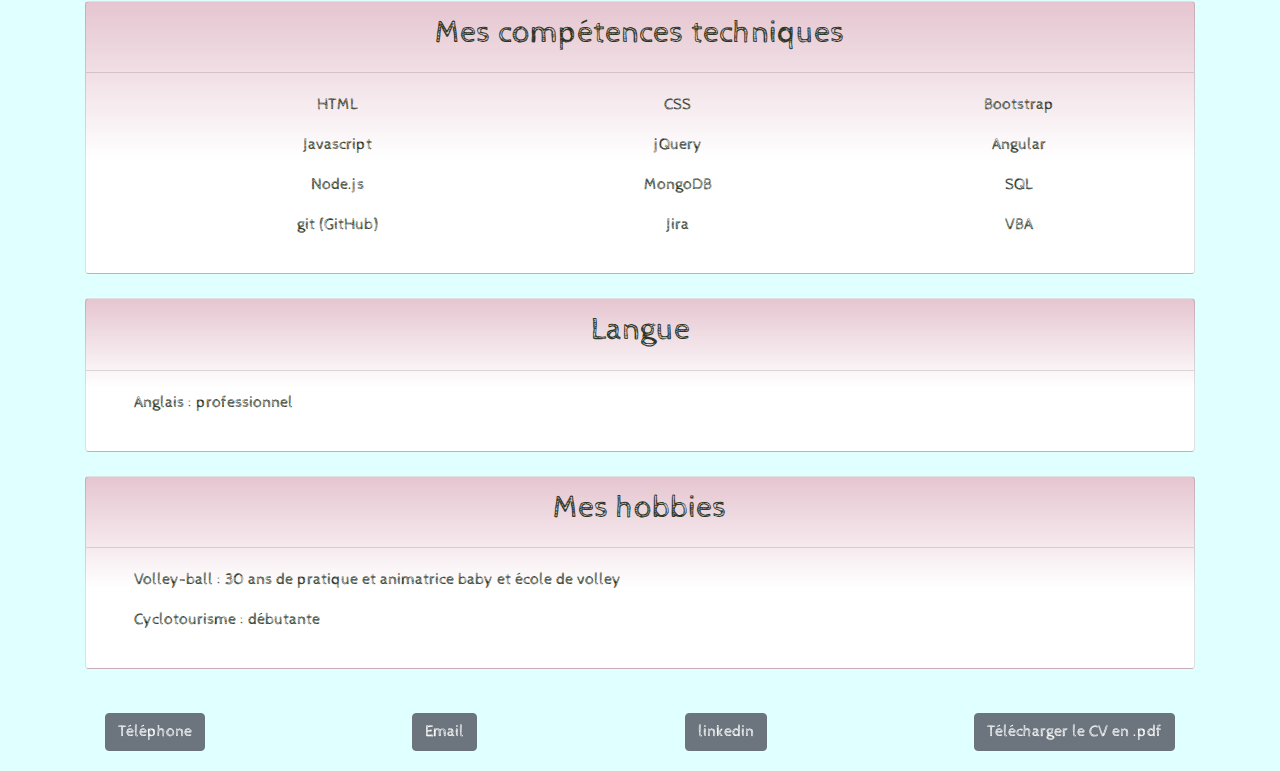
==== commit 9970d786: "nettoyage code cv" ====
--- a/cvMichele.html
+++ b/cvMichele.html
@@ -46,23 +46,25 @@
                 </nav> 
         </header>
         <main>
-            <div id="cvAPropos" class="card">       
-                <h4 class="card-header">A propos de moi</h4>
+            <div id="cvAPropos" class="card mb-4">
+                <div class="card-header">
+                    <h2 >A propos de moi</h2>
+                </div>       
                         <div class="card-body text-center">
                             <p>
                                 Après 14 ans d'expériences dans les Ressources Humaines, dont 8 ans comme consultante en système d'information RH, j'ai pu voir le métier se digitaliser. J'ai accompagné mes clients dans cette transformation. C'est à cette occasion que j'ai découvert mon appétence pour le développement full-stack. 
                             </p>               
             </div><!--Fin card-body A propos-->
             </div><!--fin card A propos-->
-            <div id="cvFormation" class="card">
-                <h4 class="card-header">Ma formation</h4> 
+            <div id="cvFormation" class="card mb-4">
+                <div class="card-header">
+                    <h2>Ma formation</h2> 
+                </div>
                 <div class="card-body row">
                         <div class="col-12 text-center">
-                            <p>
                                 <h3 >Développeur full stack JS</h3>
                                 <h6>IFOCOP - 2020 </h6>
                                 <p>Diplôme certifié de niveau 6 enregistré au RNCP</p>
-                            </p>
                         </div>
                         <div class="col-6 text-center pt-4">
                             <h4 >Gestionnaire du personnel</h4>
@@ -73,84 +75,102 @@
                             <h4 >Développeur d'applications</h4>
                             <h6>Heig Marne-la-Vallée - 2004</h6>
                             <p>Niveau BTS Informatique de gestion</p>
-                        </div>
-                        
+                        </div>                       
                 </div><!--fin card-body formation-->
             </div><!--fin card Formation-->
-
-                    <div id="cvExperiences"class="card">
-                        <h4 class="card-header">Mes expériences professionnelles</h4>
-                            <div class="card-body">
-                                <div class="row">
-                                        <h5 class="col-12">Consultante SIRH de 2011 à 2019</h5>
-                                        <div class="card-body-items col-3">
-                                            <p><em>AdeRHis :</em></p>
-                                            <p><em>pour les clients: Accor, Allianz, Véolia SA, CMCEE et Saint-Gobain et pour les éditeurs de logiciels: ADP-GSI et Cegedim-SRH</em></p>
+                    <div id="cvExperiences"class="card mb-4">
+                        <div class="card-header">
+                            <h2>Mes expériences professionnelles</h2>
+                        </div><!--fin car-header experience-->
+                                <div class="card-body">
+                                    <div class="row">
+                                            <div class="col-12">
+                                                <h5>Consultante SIRH de 2011 à 2019</h5>
+                                            </div>
+                                            <div class="card-body-items col-3">
+                                                <p><em>AdeRHis :</em></p>
+                                                <p><em>pour les clients: Accor, Allianz, Véolia SA, CMCEE et Saint-Gobain et pour les éditeurs de logiciels: ADP-GSI et Cegedim-SRH</em></p>
+                                            </div>
+                                                <div class="card-body-items col-9">
+                                                    <p>AMOA : Recenser les besoins du commanditaire, établir le cahier des charges, établir les spécifications fonctionnelles, piloter les phases de recette de l'application, concevoir des supports de formation et former des utilisateurs, présenter les évolutions du système d'information aux commanditaires. </p>
+                                                    <p>MOE : Rédiger des spécifications fonctionnelles, paramétrer l'outil, effectuer les tests et corriger les anomalies</p>
+                                                    <p>Chargé d'études RH: Collecter et analyser les données sociales, réaliser des études ponctuelles et des reportings récurrents.</p>
+                                                </div>     
+                                    </div><!--fin row consulting-->
+                                    <div class="row">
+                                        <div class="col-12 mt-3">
+                                            <h5 >Ressources Humaines de 2005 à 2011</h5>
                                         </div>
+                                            <div class="card-body-items col-3">
+                                                <p><em >Nestlé, Saint-Gobain, Placoplatre, Toyota Material Handling France, Kraft foods France</em></p>
+                                            </div>     
                                             <div class="card-body-items col-9">
-                                                <p>AMOA : Recenser les besoins du commanditaire, établir le cahier des charges, établir les spécifications fonctionnelles, piloter les phases de recette de l'application, concevoir des supports de formation et former des utilisateurs, présenter les évolutions du système d'information aux commanditaires. </p>
-                                                <p>MOE : Rédiger des spécifications fonctionnelles, paramétrer l'outil, effectuer les tests et corriger les anomalies</p>
-                                                <p>Chargé d'études RH: Collecter et analyser les données sociales, réaliser des études ponctuelles et des reportings récurrents.</p>
-                                            </div>     
-                                </div><!--fin row consulting-->
-                                <div class="row">
-                                    <h5 class="col-12 mt-3">Ressources Humaines de 2005 à 2011</h5>
-                                        <em class="card-body-items col-3">Nestlé, Saint-Gobain, Placoplatre, Toyota Material Handling France, Kraft foods France</em>
-                                        <div class="card-body-items col-9">
-                                            <p>Formation : Recueillir le besoin, mettre en oeuvre et suivre le plan de formation et établir le bilan de formation.</p>
-                                            <p>Paie : Saisir, contrôler les paies et établir des déclarations sociales</p>
-                                            <p>Administration du personnel : Rédiger les contrats de travail, administrer les dossiers individuels du personnel.</p>
-                                        </div>   
-                                </div><!--fin row RH-->
-                                <div class="row">
-                                    <h5 class="col-12 mt-3">Développeur d'applications stagiaire 2005 (2 mois)</h5>
-                                    <em class="col-3">Lavazza France</em>
-                                        <p class="col-9">Fusionner et rénover plusieurs applications, tester et présenter le produit.</p>
-                                </div>
-                            </div><!--Fin card-body Experience-->
+                                                <p>Formation : Recueillir le besoin, mettre en oeuvre et suivre le plan de formation et établir le bilan de formation.</p>
+                                                <p>Paie : Saisir, contrôler les paies et établir des déclarations sociales</p>
+                                                <p>Administration du personnel : Rédiger les contrats de travail, administrer les dossiers individuels du personnel.</p>
+                                            </div>   
+                                    </div><!--fin row RH-->
+                                    <div class="row">
+                                        <div class="col-12 mt-3">
+                                            <h5 >Développeur d'applications stagiaire 2005 (2 mois)</h5>
+                                        </div>
+                                            <div class="card-body-items col-3">
+                                                <p><em>Lavazza France</em></p>
+                                            </div>
+                                            <div class="card-body-items col-9"><p>Fusionner et rénover plusieurs applications, tester et présenter le produit.</p></div>
+                                    </div>
+                                </div><!--Fin card-body Experience-->
                     </div><!--fin expériences professionnelles-->
-            <div id="cvComportement" class="card">
-                <h4 class="card-header">Mes compétences comportementales</h4>
+            <div id="cvComportement" class="card mb-4">
+                <div class="card-header">
+                    <h2 >Mes compétences comportementales</h2>
+                </div><!--fin card-header comportement-->
+                        <div class="card-body">
+                            <div class="row pl-5">
+                                    <p class="col-3">Adaptabilité</p>
+                                    <p class="col-3">Sens du service</p>
+                                    <p class="col-3">Enthousiasme</p>
+                                    <p class="col-3">Esprit d'équipe</p>
+                            </div>
+                        </div><!--Fin card-body Comportement-->
+            </div><!--fin compétences comportementales-->
+            <div id="cvTechniques" class="card mb-4">
+                <div class="card-header">
+                    <h2>Mes compétences techniques</h2>
+                </div><!--fin car-header techniques -->
+                        <div class="card-body">
+                            <div class ="row pl-5">
+                                <p class="col-4 text-center">HTML</p>
+                                <p class="col-4 text-center">CSS</p>
+                                <p class="col-4 text-center">Bootstrap</p>
+                                <p class="col-4 text-center">Javascript</p>
+                                <p class="col-4 text-center">jQuery</p>
+                                <p class="col-4 text-center">Angular</p>
+                                <p class="col-4 text-center">Node.js</p>
+                                <p class="col-4 text-center">MongoDB</p>
+                                <p class="col-4 text-center">SQL</p>
+                                <p class="col-4 text-center">git (GitHub)</p>
+                                <p class="col-4 text-center">Jira</p>
+                                <p class="col-4 text-center">VBA</p>
+                            </div>
+                        </div><!--Fin card-body technique-->
+            </div><!--fin compétences techniques-->
+            <div id="cvLangue" class="card mb-4">
+                <div class="card-header">
+                <h2 >Langue</h2>
+                </div>
                     <div class="card-body">
-                        <div class="row pl-5">
-                                <p class="col-3">Adaptabilité</p>
-                                <p class="col-3">Sens du service</p>
-                                <p class="col-3">Enthousiasme</p>
-                                <p class="col-3">Esprit d'équipe</p>
-                        </div>
-                    </div><!--Fin card-body Comportement-->
-            </div><!--fin compétences comportementales-->
-            <div id="cvTechniques" class="card">
-                <h4 class="card-header">Mes compétences techniques</h4>
-                    <div class="card-body">
-                        <div class ="row pl-5">
-                            <p class="col-4 text-center">HTML</p>
-                            <p class="col-4 text-center">CSS</p>
-                            <p class="col-4 text-center">Bootstrap</p>
-                            <p class="col-4 text-center">Javascript</p>
-                            <p class="col-4 text-center">jQuery</p>
-                            <p class="col-4 text-center">Angular</p>
-                            <p class="col-4 text-center">Node.js</p>
-                            <p class="col-4 text-center">MongoDB</p>
-                            <p class="col-4 text-center">SQL</p>
-                            <p class="col-4 text-center">git (GitHub)</p>
-                            <p class="col-4 text-center">Jira</p>
-                            <p class="col-4 text-center">VBA</p>
-                        </div>
-                    </div><!--Fin card-body technique-->
-            </div><!--fin compétences techniques-->
-            <div id="cvLangue" class="card">
-                <h4 class="card-header">Langue</h4>
-                    <div class="card-body">
-                        <p>Anglais : professionnel </p>
-                    </div><!--fin card-body langue-->
+                       <p>Anglais : professionnel </p>
+                    </div><!--fin card-body langue-->               
             </div><!--fin langue--> 
-            <div id="cvHobbies" class="card">
-                <h4 class="card-header">Mes hobbies</h4>
-                    <div class="card-body">
-                            <p>Volley-ball : 30 ans de pratique et animatrice baby et école de volley</p>
-                            <p>Cyclotourisme : débutante</p>
-                    </div><!--fin card-body hobbies-->
+            <div id="cvHobbies" class="card mb-4">
+                <div class="card-header">
+                    <h2>Mes hobbies</h2>
+                </div><!--fin card-header Hobbies-->
+                        <div class="card-body">
+                                <p>Volley-ball : 30 ans de pratique et animatrice baby et école de volley</p>
+                                <p>Cyclotourisme : débutante</p>
+                        </div><!--fin card-body hobbies-->
             </div><!--fin hobbies--> 
         <a class="toTop" id="toTop" href="#cvTop"></a>
         </main>
--- a/styles.css
+++ b/styles.css
@@ -57,7 +57,7 @@
     background-size: 100% 100%;
     background-image: url("assets/taupeHome2.png");
 }
-h4{
+h4, .card-header{
     text-align: center;
 }
 #espaceJeu{
